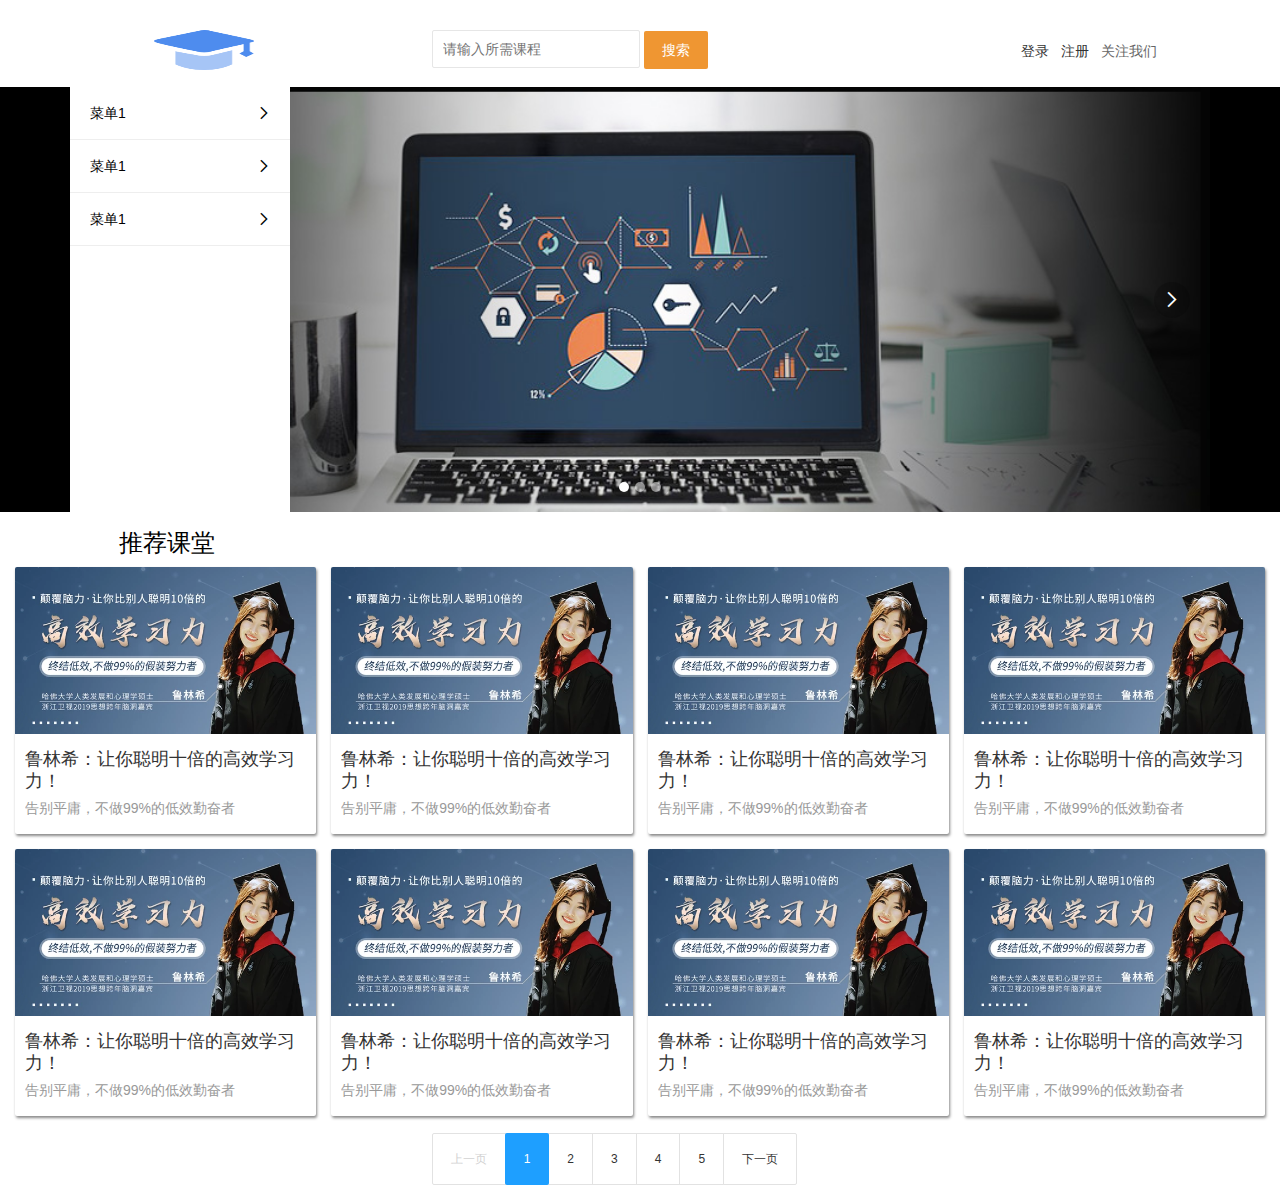
==== LayUI/index.html @ 36967fb5 "这是我第一次提交" ====
<!DOCTYPE html>
<html>

	<head>
		<meta charset="UTF-8">
		<title>面试与辅导系统</title>
		<meta name="renderer" content="webkit">
		<meta http-equiv="X-UA-Compatible" content="IE=edge,chrome=1">
		<meta name="viewport" content="width=device-width, initial-scale=1, maximum-scale=1">
		<link rel="stylesheet" href="layui/css/layui.css" media="all">
		<link rel="stylesheet" type="text/css" href="css/header.css" />
		<link rel="stylesheet" type="text/css" href="css/index.css" />
		
	
	</head>

	<body>
		<!--公用头部-->
		<header>
			<div class="layui-fluid luheader">
				<div class="layui-row">
					<div class="layui-col-md4">
						<div class="layui-row">
							
							<div class="layui-col-md4 layui-col-md-offset4"><img width="100px" height="40px" src="img/学习经历.png"/></div>
							<!--<div class="layui-col-md4"><span></span></div>-->
						</div>

					</div>
					<div class="layui-col-md4">
						<form class="layui-form" action="">
	
								<input type="text" name="title" required lay-verify="required" placeholder="请输入所需课程" autocomplete="off" class="layui-input">
								
								<a  href="http://www.layui.com" class="layui-btn search-courese">搜索</a>
							
						</form>
					</div>
					<div class="layui-col-md4">
						<div class="header-right-div">
							<ul class="layui-nav header-ul"  >
							  <li class=""  ><a href="">登录</a></li>
						
							  <li class=""><a href="">注册</a></li>
						
							  <li class="">
							  	<span class="hide">关注我们</span>
							  
							  </li>
						

							</ul>
						</div>
					</div>
					
					</div>
					
				</div>

			</div>

		</header>
		<!--轮播-->
		<div class="top-warp">
			<div class="layui-container">
				 <div class="layui-row ">
	                <div class="layui-col-xs12 index-navigation layui-col-sm12 layui-col-md12">
	    				<div class="layui-carousel" id="test1" lay-filter="test1">
						    <div carousel-item="">
							    <div><img src="img/Carousel1.jpeg" width="100%"></div>
							    <div><img src="img/Carousel2.jpeg" width="100%"></div>
							    <div><img src="img/Carousel3.jpeg" width="100%"></div>						    
							  </div>
						</div>
						<div class="index-navigation-ul-container">
							<ul class="index-navigation-ul">
								<li><span>菜单1</span><span style="padding-left: 130px;" class="layui-icon layui-icon-right"></span></li>
								<li><span>菜单1</span><span style="padding-left: 130px;" class="layui-icon layui-icon-right"></span></li>

								<li><span>菜单1</span><span style="padding-left: 130px;" class="layui-icon layui-icon-right"></span></li>
								<div class="menu-detail" style="display: none;">
									<div class="menu-detail-box" data-v-bc895e86="">
									
									 右边详细信息
					
									</div>
								</div>
							</ul>
						</div>
							
	    		  	 </div> 
	  			</div>
				
			</div> 
		</div>
		<!--标题-->
		<div class="layui-fluid">
			<div class="layui-row index-title">
			  <div class="layui-col-md12 layui-col-md-offset1">
			    <h2 style="font-size: 24px;">推荐课堂</h2>
			  </div>
		
			</div>
		</div>
		<!--视频-->
		<div class="layui-fluid">
			<div class="layui-row layui-col-space15 video-list">
				<div class="layui-col-sm4 layui-col-md4 layui-col-lg3">
					<div class="layui-card CourseListItem_ListItem">
						<a href="/courses/206/" target="_blank" index="">
							<div class="layui-row">
							<div class="layui-col-md12">
								<div class="CourseListItem_cover">
									<div class="CourseListItem_img">
										<img width="100%" height="100%" src="img/description1.jpg" />
									</div>
								</div>
							</div>
						</div>
						<div class="layui-row">
							<div class="layui-col-md12">
								<div class="CourseListItem_body">
									<div class="CourseListItem_info"><div class="text-ellipsis-line-2 CourseListItem_title">鲁林希：让你聪明十倍的高效学习力！</div> <div class="CourseListItem_subtitle">告别平庸，不做99%的低效勤奋者</div></div>
									<div class="CourseListItem_price"> ￥69.00<del class="CourseListItem_oriPrice">￥99.00</del></div>
								</div>
							</div>
						</div>

         				
						</a>
						
					</div>
				</div>
				<div class="layui-col-sm4 layui-col-md4 layui-col-lg3">
					<div class="layui-card CourseListItem_ListItem">
						<a href="/courses/206/" target="_blank" index="">
							<div class="layui-row">
							<div class="layui-col-md12">
								<div class="CourseListItem_cover">
									<div class="CourseListItem_img">
										<img width="100%" height="100%" src="img/description1.jpg" />
									</div>
								</div>
							</div>
						</div>
						<div class="layui-row">
							<div class="layui-col-md12">
								<div class="CourseListItem_body">
									<div class="CourseListItem_info"><div class="text-ellipsis-line-2 CourseListItem_title">鲁林希：让你聪明十倍的高效学习力！</div> <div class="CourseListItem_subtitle">告别平庸，不做99%的低效勤奋者</div></div>
									<div class="CourseListItem_price"> ￥69.00<del class="CourseListItem_oriPrice">￥99.00</del></div>
								</div>
							</div>
						</div>

         				
						</a>
						
					</div>
				</div>
				<div class="layui-col-sm4 layui-col-md4 layui-col-lg3">
					<div class="layui-card CourseListItem_ListItem">
						<a href="/courses/206/" target="_blank" index="">
							<div class="layui-row">
							<div class="layui-col-md12">
								<div class="CourseListItem_cover">
									<div class="CourseListItem_img">
										<img width="100%" height="100%" src="img/description1.jpg" />
									</div>
								</div>
							</div>
						</div>
						<div class="layui-row">
							<div class="layui-col-md12">
								<div class="CourseListItem_body">
									<div class="CourseListItem_info"><div class="text-ellipsis-line-2 CourseListItem_title">鲁林希：让你聪明十倍的高效学习力！</div> <div class="CourseListItem_subtitle">告别平庸，不做99%的低效勤奋者</div></div>
									<div class="CourseListItem_price"> ￥69.00<del class="CourseListItem_oriPrice">￥99.00</del></div>
								</div>
							</div>
						</div>

         				
						</a>
						
					</div>
				</div>
				<div class="layui-col-sm4 layui-col-md4 layui-col-lg3">
					<div class="layui-card CourseListItem_ListItem">
						<a href="/courses/206/" target="_blank" index="">
							<div class="layui-row">
							<div class="layui-col-md12">
								<div class="CourseListItem_cover">
									<div class="CourseListItem_img">
										<img width="100%" height="100%" src="img/description1.jpg" />
									</div>
								</div>
							</div>
						</div>
						<div class="layui-row">
							<div class="layui-col-md12">
								<div class="CourseListItem_body">
									<div class="CourseListItem_info"><div class="text-ellipsis-line-2 CourseListItem_title">鲁林希：让你聪明十倍的高效学习力！</div> <div class="CourseListItem_subtitle">告别平庸，不做99%的低效勤奋者</div></div>
									<div class="CourseListItem_price"> ￥69.00<del class="CourseListItem_oriPrice">￥99.00</del></div>
								</div>
							</div>
						</div>

         				
						</a>
						
					</div>
				</div>
				<div class="layui-col-sm4 layui-col-md4 layui-col-lg3">
					<div class="layui-card CourseListItem_ListItem">
						<a href="/courses/206/" target="_blank" index="">
							<div class="layui-row">
							<div class="layui-col-md12">
								<div class="CourseListItem_cover">
									<div class="CourseListItem_img">
										<img width="100%" height="100%" src="img/description1.jpg" />
									</div>
								</div>
							</div>
						</div>
						<div class="layui-row">
							<div class="layui-col-md12">
								<div class="CourseListItem_body">
									<div class="CourseListItem_info"><div class="text-ellipsis-line-2 CourseListItem_title">鲁林希：让你聪明十倍的高效学习力！</div> <div class="CourseListItem_subtitle">告别平庸，不做99%的低效勤奋者</div></div>
									<div class="CourseListItem_price"> ￥69.00<del class="CourseListItem_oriPrice">￥99.00</del></div>
								</div>
							</div>
						</div>

         				
						</a>
						
					</div>
				</div>
				<div class="layui-col-sm4 layui-col-md4 layui-col-lg3">
					<div class="layui-card CourseListItem_ListItem">
						<a href="/courses/206/" target="_blank" index="">
							<div class="layui-row">
							<div class="layui-col-md12">
								<div class="CourseListItem_cover">
									<div class="CourseListItem_img">
										<img width="100%" height="100%" src="img/description1.jpg" />
									</div>
								</div>
							</div>
						</div>
						<div class="layui-row">
							<div class="layui-col-md12">
								<div class="CourseListItem_body">
									<div class="CourseListItem_info"><div class="text-ellipsis-line-2 CourseListItem_title">鲁林希：让你聪明十倍的高效学习力！</div> <div class="CourseListItem_subtitle">告别平庸，不做99%的低效勤奋者</div></div>
									<div class="CourseListItem_price"> ￥69.00<del class="CourseListItem_oriPrice">￥99.00</del></div>
								</div>
							</div>
						</div>

         				
						</a>
						
					</div>
				</div>
				<div class="layui-col-sm4 layui-col-md4 layui-col-lg3">
					<div class="layui-card CourseListItem_ListItem">
						<a href="/courses/206/" target="_blank" index="">
							<div class="layui-row">
							<div class="layui-col-md12">
								<div class="CourseListItem_cover">
									<div class="CourseListItem_img">
										<img width="100%" height="100%" src="img/description1.jpg" />
									</div>
								</div>
							</div>
						</div>
						<div class="layui-row">
							<div class="layui-col-md12">
								<div class="CourseListItem_body">
									<div class="CourseListItem_info"><div class="text-ellipsis-line-2 CourseListItem_title">鲁林希：让你聪明十倍的高效学习力！</div> <div class="CourseListItem_subtitle">告别平庸，不做99%的低效勤奋者</div></div>
									<div class="CourseListItem_price"> ￥69.00<del class="CourseListItem_oriPrice">￥99.00</del></div>
								</div>
							</div>
						</div>

         				
						</a>
						
					</div>
				</div>
				<div class="layui-col-sm4 layui-col-md4 layui-col-lg3">
					<div class="layui-card CourseListItem_ListItem">
						<a href="/courses/206/" target="_blank" index="">
							<div class="layui-row">
							<div class="layui-col-md12">
								<div class="CourseListItem_cover">
									<div class="CourseListItem_img">
										<img width="100%" height="100%" src="img/description1.jpg" />
									</div>
								</div>
							</div>
						</div>
						<div class="layui-row">
							<div class="layui-col-md12">
								<div class="CourseListItem_body">
									<div class="CourseListItem_info"><div class="text-ellipsis-line-2 CourseListItem_title">鲁林希：让你聪明十倍的高效学习力！</div> <div class="CourseListItem_subtitle">告别平庸，不做99%的低效勤奋者</div></div>
									<div class="CourseListItem_price"> ￥69.00<del class="CourseListItem_oriPrice">￥99.00</del></div>
								</div>
							</div>
						</div>

         				
						</a>
						
					</div>
				</div>
			</div>
			<!--分页开始-->
			<div class="layui-row">
  		 		<div class="layui-col-xs6 layui-col-sm6 layui-col-md4 layui-col-md-offset4"> 
  		 		
  		 			<div id="paging"></div>
  		 		
  		 		</div>
			</div>
		
		<script type="text/javascript" src="js/jquery.js" ></script>
		<script type="text/javascript" src="layui/layui.js"></script>
			<script type="text/javascript">
				$(function(){	 
					 layui.use('carousel', function(){
						  var carousel = layui.carousel;
						  //建造实例
						  carousel.render({
						    elem: '#test1'
						    ,width: '100%' //设置容器宽度
						    ,arrow: 'always' //始终显示箭头
						    ,interval:1000
						    ,height:425
						    //,anim: 'updown' //切换动画方式
						  });
						});
						
						//分页
						layui.use('laypage', function(){
						  var laypage = layui.laypage;				  
						  //执行一个laypage实例
						  laypage.render({
						    elem: 'paging' //注意，这里的 test1 是 ID，不用加 # 号
						    ,count: 50 //数据总数，从服务端得到
						    ,theme: '#1E9FFF'//分页的颜色
						  });
						});
					  $(".index-navigation-ul li").each(function(i,dom){
						   $(dom).mouseover(function(){
							
							$(".menu-detail").css("display","block");
						  
						   });
					 
					   $(dom).mouseout(function(){
							
							$(".menu-detail").css("display","none");
							   
					 		});
					  });
				});	  
			</script>
	</body>

</html>
---- LayUI/layui/css/layui.css ----
/** layui-v2.4.5 MIT License By https://www.layui.com */
 .layui-inline,img{display:inline-block;vertical-align:middle}h1,h2,h3,h4,h5,h6{font-weight:400}.layui-edge,.layui-header,.layui-inline,.layui-main{position:relative}.layui-elip,.layui-form-checkbox span,.layui-form-pane .layui-form-label{text-overflow:ellipsis;white-space:nowrap}.layui-btn,.layui-edge,.layui-inline,img{vertical-align:middle}.layui-btn,.layui-disabled,.layui-icon,.layui-unselect{-webkit-user-select:none;-ms-user-select:none;-moz-user-select:none}blockquote,body,button,dd,div,dl,dt,form,h1,h2,h3,h4,h5,h6,input,li,ol,p,pre,td,textarea,th,ul{margin:0;padding:0;-webkit-tap-highlight-color:rgba(0,0,0,0)}a:active,a:hover{outline:0}img{border:none}li{list-style:none}table{border-collapse:collapse;border-spacing:0}h4,h5,h6{font-size:100%}button,input,optgroup,option,select,textarea{font-family:inherit;font-size:inherit;font-style:inherit;font-weight:inherit;outline:0}pre{white-space:pre-wrap;white-space:-moz-pre-wrap;white-space:-pre-wrap;white-space:-o-pre-wrap;word-wrap:break-word}body{line-height:24px;font:14px Helvetica Neue,Helvetica,PingFang SC,Tahoma,Arial,sans-serif}hr{height:1px;margin:10px 0;border:0;clear:both}a{color:#333;text-decoration:none}a:hover{color:#777}a cite{font-style:normal;*cursor:pointer}.layui-border-box,.layui-border-box *{box-sizing:border-box}.layui-box,.layui-box *{box-sizing:content-box}.layui-clear{clear:both;*zoom:1}.layui-clear:after{content:'\20';clear:both;*zoom:1;display:block;height:0}.layui-inline{*display:inline;*zoom:1}.layui-edge{display:inline-block;width:0;height:0;border-width:6px;border-style:dashed;border-color:transparent;overflow:hidden}.layui-edge-top{top:-4px;border-bottom-color:#999;border-bottom-style:solid}.layui-edge-right{border-left-color:#999;border-left-style:solid}.layui-edge-bottom{top:2px;border-top-color:#999;border-top-style:solid}.layui-edge-left{border-right-color:#999;border-right-style:solid}.layui-elip{overflow:hidden}.layui-disabled,.layui-disabled:hover{color:#d2d2d2!important;cursor:not-allowed!important}.layui-circle{border-radius:100%}.layui-show{display:block!important}.layui-hide{display:none!important}@font-face{font-family:layui-icon;src:url(../font/iconfont.eot?v=240);src:url(../font/iconfont.eot?v=240#iefix) format('embedded-opentype'),url(../font/iconfont.svg?v=240#iconfont) format('svg'),url(../font/iconfont.woff?v=240) format('woff'),url(../font/iconfont.ttf?v=240) format('truetype')}.layui-icon{font-family:layui-icon!important;font-size:16px;font-style:normal;-webkit-font-smoothing:antialiased;-moz-osx-font-smoothing:grayscale}.layui-icon-reply-fill:before{content:"\e611"}.layui-icon-set-fill:before{content:"\e614"}.layui-icon-menu-fill:before{content:"\e60f"}.layui-icon-search:before{content:"\e615"}.layui-icon-share:before{content:"\e641"}.layui-icon-set-sm:before{content:"\e620"}.layui-icon-engine:before{content:"\e628"}.layui-icon-close:before{content:"\1006"}.layui-icon-close-fill:before{content:"\1007"}.layui-icon-chart-screen:before{content:"\e629"}.layui-icon-star:before{content:"\e600"}.layui-icon-circle-dot:before{content:"\e617"}.layui-icon-chat:before{content:"\e606"}.layui-icon-release:before{content:"\e609"}.layui-icon-list:before{content:"\e60a"}.layui-icon-chart:before{content:"\e62c"}.layui-icon-ok-circle:before{content:"\1005"}.layui-icon-layim-theme:before{content:"\e61b"}.layui-icon-table:before{content:"\e62d"}.layui-icon-right:before{content:"\e602"}.layui-icon-left:before{content:"\e603"}.layui-icon-cart-simple:before{content:"\e698"}.layui-icon-face-cry:before{content:"\e69c"}.layui-icon-face-smile:before{content:"\e6af"}.layui-icon-survey:before{content:"\e6b2"}.layui-icon-tree:before{content:"\e62e"}.layui-icon-upload-circle:before{content:"\e62f"}.layui-icon-add-circle:before{content:"\e61f"}.layui-icon-download-circle:before{content:"\e601"}.layui-icon-templeate-1:before{content:"\e630"}.layui-icon-util:before{content:"\e631"}.layui-icon-face-surprised:before{content:"\e664"}.layui-icon-edit:before{content:"\e642"}.layui-icon-speaker:before{content:"\e645"}.layui-icon-down:before{content:"\e61a"}.layui-icon-file:before{content:"\e621"}.layui-icon-layouts:before{content:"\e632"}.layui-icon-rate-half:before{content:"\e6c9"}.layui-icon-add-circle-fine:before{content:"\e608"}.layui-icon-prev-circle:before{content:"\e633"}.layui-icon-read:before{content:"\e705"}.layui-icon-404:before{content:"\e61c"}.layui-icon-carousel:before{content:"\e634"}.layui-icon-help:before{content:"\e607"}.layui-icon-code-circle:before{content:"\e635"}.layui-icon-water:before{content:"\e636"}.layui-icon-username:before{content:"\e66f"}.layui-icon-find-fill:before{content:"\e670"}.layui-icon-about:before{content:"\e60b"}.layui-icon-location:before{content:"\e715"}.layui-icon-up:before{content:"\e619"}.layui-icon-pause:before{content:"\e651"}.layui-icon-date:before{content:"\e637"}.layui-icon-layim-uploadfile:before{content:"\e61d"}.layui-icon-delete:before{content:"\e640"}.layui-icon-play:before{content:"\e652"}.layui-icon-top:before{content:"\e604"}.layui-icon-friends:before{content:"\e612"}.layui-icon-refresh-3:before{content:"\e9aa"}.layui-icon-ok:before{content:"\e605"}.layui-icon-layer:before{content:"\e638"}.layui-icon-face-smile-fine:before{content:"\e60c"}.layui-icon-dollar:before{content:"\e659"}.layui-icon-group:before{content:"\e613"}.layui-icon-layim-download:before{content:"\e61e"}.layui-icon-picture-fine:before{content:"\e60d"}.layui-icon-link:before{content:"\e64c"}.layui-icon-diamond:before{content:"\e735"}.layui-icon-log:before{content:"\e60e"}.layui-icon-rate-solid:before{content:"\e67a"}.layui-icon-fonts-del:before{content:"\e64f"}.layui-icon-unlink:before{content:"\e64d"}.layui-icon-fonts-clear:before{content:"\e639"}.layui-icon-triangle-r:before{content:"\e623"}.layui-icon-circle:before{content:"\e63f"}.layui-icon-radio:before{content:"\e643"}.layui-icon-align-center:before{content:"\e647"}.layui-icon-align-right:before{content:"\e648"}.layui-icon-align-left:before{content:"\e649"}.layui-icon-loading-1:before{content:"\e63e"}.layui-icon-return:before{content:"\e65c"}.layui-icon-fonts-strong:before{content:"\e62b"}.layui-icon-upload:before{content:"\e67c"}.layui-icon-dialogue:before{content:"\e63a"}.layui-icon-video:before{content:"\e6ed"}.layui-icon-headset:before{content:"\e6fc"}.layui-icon-cellphone-fine:before{content:"\e63b"}.layui-icon-add-1:before{content:"\e654"}.layui-icon-face-smile-b:before{content:"\e650"}.layui-icon-fonts-html:before{content:"\e64b"}.layui-icon-form:before{content:"\e63c"}.layui-icon-cart:before{content:"\e657"}.layui-icon-camera-fill:before{content:"\e65d"}.layui-icon-tabs:before{content:"\e62a"}.layui-icon-fonts-code:before{content:"\e64e"}.layui-icon-fire:before{content:"\e756"}.layui-icon-set:before{content:"\e716"}.layui-icon-fonts-u:before{content:"\e646"}.layui-icon-triangle-d:before{content:"\e625"}.layui-icon-tips:before{content:"\e702"}.layui-icon-picture:before{content:"\e64a"}.layui-icon-more-vertical:before{content:"\e671"}.layui-icon-flag:before{content:"\e66c"}.layui-icon-loading:before{content:"\e63d"}.layui-icon-fonts-i:before{content:"\e644"}.layui-icon-refresh-1:before{content:"\e666"}.layui-icon-rmb:before{content:"\e65e"}.layui-icon-home:before{content:"\e68e"}.layui-icon-user:before{content:"\e770"}.layui-icon-notice:before{content:"\e667"}.layui-icon-login-weibo:before{content:"\e675"}.layui-icon-voice:before{content:"\e688"}.layui-icon-upload-drag:before{content:"\e681"}.layui-icon-login-qq:before{content:"\e676"}.layui-icon-snowflake:before{content:"\e6b1"}.layui-icon-file-b:before{content:"\e655"}.layui-icon-template:before{content:"\e663"}.layui-icon-auz:before{content:"\e672"}.layui-icon-console:before{content:"\e665"}.layui-icon-app:before{content:"\e653"}.layui-icon-prev:before{content:"\e65a"}.layui-icon-website:before{content:"\e7ae"}.layui-icon-next:before{content:"\e65b"}.layui-icon-component:before{content:"\e857"}.layui-icon-more:before{content:"\e65f"}.layui-icon-login-wechat:before{content:"\e677"}.layui-icon-shrink-right:before{content:"\e668"}.layui-icon-spread-left:before{content:"\e66b"}.layui-icon-camera:before{content:"\e660"}.layui-icon-note:before{content:"\e66e"}.layui-icon-refresh:before{content:"\e669"}.layui-icon-female:before{content:"\e661"}.layui-icon-male:before{content:"\e662"}.layui-icon-password:before{content:"\e673"}.layui-icon-senior:before{content:"\e674"}.layui-icon-theme:before{content:"\e66a"}.layui-icon-tread:before{content:"\e6c5"}.layui-icon-praise:before{content:"\e6c6"}.layui-icon-star-fill:before{content:"\e658"}.layui-icon-rate:before{content:"\e67b"}.layui-icon-template-1:before{content:"\e656"}.layui-icon-vercode:before{content:"\e679"}.layui-icon-cellphone:before{content:"\e678"}.layui-icon-screen-full:before{content:"\e622"}.layui-icon-screen-restore:before{content:"\e758"}.layui-icon-cols:before{content:"\e610"}.layui-icon-export:before{content:"\e67d"}.layui-icon-print:before{content:"\e66d"}.layui-icon-slider:before{content:"\e714"}.layui-main{width:1140px;margin:0 auto}.layui-header{z-index:1000;height:60px}.layui-header a:hover{transition:all .5s;-webkit-transition:all .5s}.layui-side{position:fixed;left:0;top:0;bottom:0;z-index:999;width:200px;overflow-x:hidden}.layui-side-scroll{position:relative;width:220px;height:100%;overflow-x:hidden}.layui-body{position:absolute;left:200px;right:0;top:0;bottom:0;z-index:998;width:auto;overflow:hidden;overflow-y:auto;box-sizing:border-box}.layui-layout-body{overflow:hidden}.layui-layout-admin .layui-header{background-color:#23262E}.layui-layout-admin .layui-side{top:60px;width:200px;overflow-x:hidden}.layui-layout-admin .layui-body{top:60px;bottom:44px}.layui-layout-admin .layui-main{width:auto;margin:0 15px}.layui-layout-admin .layui-footer{position:fixed;left:200px;right:0;bottom:0;height:44px;line-height:44px;padding:0 15px;background-color:#eee}.layui-layout-admin .layui-logo{position:absolute;left:0;top:0;width:200px;height:100%;line-height:60px;text-align:center;color:#009688;font-size:16px}.layui-layout-admin .layui-header .layui-nav{background:0 0}.layui-layout-left{position:absolute!important;left:200px;top:0}.layui-layout-right{position:absolute!important;right:0;top:0}.layui-container{position:relative;margin:0 auto;padding:0 15px;box-sizing:border-box}.layui-fluid{position:relative;margin:0 auto;padding:0 15px}.layui-row:after,.layui-row:before{content:'';display:block;clear:both}.layui-col-lg1,.layui-col-lg10,.layui-col-lg11,.layui-col-lg12,.layui-col-lg2,.layui-col-lg3,.layui-col-lg4,.layui-col-lg5,.layui-col-lg6,.layui-col-lg7,.layui-col-lg8,.layui-col-lg9,.layui-col-md1,.layui-col-md10,.layui-col-md11,.layui-col-md12,.layui-col-md2,.layui-col-md3,.layui-col-md4,.layui-col-md5,.layui-col-md6,.layui-col-md7,.layui-col-md8,.layui-col-md9,.layui-col-sm1,.layui-col-sm10,.layui-col-sm11,.layui-col-sm12,.layui-col-sm2,.layui-col-sm3,.layui-col-sm4,.layui-col-sm5,.layui-col-sm6,.layui-col-sm7,.layui-col-sm8,.layui-col-sm9,.layui-col-xs1,.layui-col-xs10,.layui-col-xs11,.layui-col-xs12,.layui-col-xs2,.layui-col-xs3,.layui-col-xs4,.layui-col-xs5,.layui-col-xs6,.layui-col-xs7,.layui-col-xs8,.layui-col-xs9{position:relative;display:block;box-sizing:border-box}.layui-col-xs1,.layui-col-xs10,.layui-col-xs11,.layui-col-xs12,.layui-col-xs2,.layui-col-xs3,.layui-col-xs4,.layui-col-xs5,.layui-col-xs6,.layui-col-xs7,.layui-col-xs8,.layui-col-xs9{float:left}.layui-col-xs1{width:8.33333333%}.layui-col-xs2{width:16.66666667%}.layui-col-xs3{width:25%}.layui-col-xs4{width:33.33333333%}.layui-col-xs5{width:41.66666667%}.layui-col-xs6{width:50%}.layui-col-xs7{width:58.33333333%}.layui-col-xs8{width:66.66666667%}.layui-col-xs9{width:75%}.layui-col-xs10{width:83.33333333%}.layui-col-xs11{width:91.66666667%}.layui-col-xs12{width:100%}.layui-col-xs-offset1{margin-left:8.33333333%}.layui-col-xs-offset2{margin-left:16.66666667%}.layui-col-xs-offset3{margin-left:25%}.layui-col-xs-offset4{margin-left:33.33333333%}.layui-col-xs-offset5{margin-left:41.66666667%}.layui-col-xs-offset6{margin-left:50%}.layui-col-xs-offset7{margin-left:58.33333333%}.layui-col-xs-offset8{margin-left:66.66666667%}.layui-col-xs-offset9{margin-left:75%}.layui-col-xs-offset10{margin-left:83.33333333%}.layui-col-xs-offset11{margin-left:91.66666667%}.layui-col-xs-offset12{margin-left:100%}@media screen and (max-width:768px){.layui-hide-xs{display:none!important}.layui-show-xs-block{display:block!important}.layui-show-xs-inline{display:inline!important}.layui-show-xs-inline-block{display:inline-block!important}}@media screen and (min-width:768px){.layui-container{width:750px}.layui-hide-sm{display:none!important}.layui-show-sm-block{display:block!important}.layui-show-sm-inline{display:inline!important}.layui-show-sm-inline-block{display:inline-block!important}.layui-col-sm1,.layui-col-sm10,.layui-col-sm11,.layui-col-sm12,.layui-col-sm2,.layui-col-sm3,.layui-col-sm4,.layui-col-sm5,.layui-col-sm6,.layui-col-sm7,.layui-col-sm8,.layui-col-sm9{float:left}.layui-col-sm1{width:8.33333333%}.layui-col-sm2{width:16.66666667%}.layui-col-sm3{width:25%}.layui-col-sm4{width:33.33333333%}.layui-col-sm5{width:41.66666667%}.layui-col-sm6{width:50%}.layui-col-sm7{width:58.33333333%}.layui-col-sm8{width:66.66666667%}.layui-col-sm9{width:75%}.layui-col-sm10{width:83.33333333%}.layui-col-sm11{width:91.66666667%}.layui-col-sm12{width:100%}.layui-col-sm-offset1{margin-left:8.33333333%}.layui-col-sm-offset2{margin-left:16.66666667%}.layui-col-sm-offset3{margin-left:25%}.layui-col-sm-offset4{margin-left:33.33333333%}.layui-col-sm-offset5{margin-left:41.66666667%}.layui-col-sm-offset6{margin-left:50%}.layui-col-sm-offset7{margin-left:58.33333333%}.layui-col-sm-offset8{margin-left:66.66666667%}.layui-col-sm-offset9{margin-left:75%}.layui-col-sm-offset10{margin-left:83.33333333%}.layui-col-sm-offset11{margin-left:91.66666667%}.layui-col-sm-offset12{margin-left:100%}}@media screen and (min-width:992px){.layui-container{width:970px}.layui-hide-md{display:none!important}.layui-show-md-block{display:block!important}.layui-show-md-inline{display:inline!important}.layui-show-md-inline-block{display:inline-block!important}.layui-col-md1,.layui-col-md10,.layui-col-md11,.layui-col-md12,.layui-col-md2,.layui-col-md3,.layui-col-md4,.layui-col-md5,.layui-col-md6,.layui-col-md7,.layui-col-md8,.layui-col-md9{float:left}.layui-col-md1{width:8.33333333%}.layui-col-md2{width:16.66666667%}.layui-col-md3{width:25%}.layui-col-md4{width:33.33333333%}.layui-col-md5{width:41.66666667%}.layui-col-md6{width:50%}.layui-col-md7{width:58.33333333%}.layui-col-md8{width:66.66666667%}.layui-col-md9{width:75%}.layui-col-md10{width:83.33333333%}.layui-col-md11{width:91.66666667%}.layui-col-md12{width:100%}.layui-col-md-offset1{margin-left:8.33333333%}.layui-col-md-offset2{margin-left:16.66666667%}.layui-col-md-offset3{margin-left:25%}.layui-col-md-offset4{margin-left:33.33333333%}.layui-col-md-offset5{margin-left:41.66666667%}.layui-col-md-offset6{margin-left:50%}.layui-col-md-offset7{margin-left:58.33333333%}.layui-col-md-offset8{margin-left:66.66666667%}.layui-col-md-offset9{margin-left:75%}.layui-col-md-offset10{margin-left:83.33333333%}.layui-col-md-offset11{margin-left:91.66666667%}.layui-col-md-offset12{margin-left:100%}}@media screen and (min-width:1200px){.layui-container{width:1170px}.layui-hide-lg{display:none!important}.layui-show-lg-block{display:block!important}.layui-show-lg-inline{display:inline!important}.layui-show-lg-inline-block{display:inline-block!important}.layui-col-lg1,.layui-col-lg10,.layui-col-lg11,.layui-col-lg12,.layui-col-lg2,.layui-col-lg3,.layui-col-lg4,.layui-col-lg5,.layui-col-lg6,.layui-col-lg7,.layui-col-lg8,.layui-col-lg9{float:left}.layui-col-lg1{width:8.33333333%}.layui-col-lg2{width:16.66666667%}.layui-col-lg3{width:25%}.layui-col-lg4{width:33.33333333%}.layui-col-lg5{width:41.66666667%}.layui-col-lg6{width:50%}.layui-col-lg7{width:58.33333333%}.layui-col-lg8{width:66.66666667%}.layui-col-lg9{width:75%}.layui-col-lg10{width:83.33333333%}.layui-col-lg11{width:91.66666667%}.layui-col-lg12{width:100%}.layui-col-lg-offset1{margin-left:8.33333333%}.layui-col-lg-offset2{margin-left:16.66666667%}.layui-col-lg-offset3{margin-left:25%}.layui-col-lg-offset4{margin-left:33.33333333%}.layui-col-lg-offset5{margin-left:41.66666667%}.layui-col-lg-offset6{margin-left:50%}.layui-col-lg-offset7{margin-left:58.33333333%}.layui-col-lg-offset8{margin-left:66.66666667%}.layui-col-lg-offset9{margin-left:75%}.layui-col-lg-offset10{margin-left:83.33333333%}.layui-col-lg-offset11{margin-left:91.66666667%}.layui-col-lg-offset12{margin-left:100%}}.layui-col-space1{margin:-.5px}.layui-col-space1>*{padding:.5px}.layui-col-space3{margin:-1.5px}.layui-col-space3>*{padding:1.5px}.layui-col-space5{margin:-2.5px}.layui-col-space5>*{padding:2.5px}.layui-col-space8{margin:-3.5px}.layui-col-space8>*{padding:3.5px}.layui-col-space10{margin:-5px}.layui-col-space10>*{padding:5px}.layui-col-space12{margin:-6px}.layui-col-space12>*{padding:6px}.layui-col-space15{margin:-7.5px}.layui-col-space15>*{padding:7.5px}.layui-col-space18{margin:-9px}.layui-col-space18>*{padding:9px}.layui-col-space20{margin:-10px}.layui-col-space20>*{padding:10px}.layui-col-space22{margin:-11px}.layui-col-space22>*{padding:11px}.layui-col-space25{margin:-12.5px}.layui-col-space25>*{padding:12.5px}.layui-col-space30{margin:-15px}.layui-col-space30>*{padding:15px}.layui-btn,.layui-input,.layui-select,.layui-textarea,.layui-upload-button{outline:0;-webkit-appearance:none;transition:all .3s;-webkit-transition:all .3s;box-sizing:border-box}.layui-elem-quote{margin-bottom:10px;padding:15px;line-height:22px;border-left:5px solid #009688;border-radius:0 2px 2px 0;background-color:#f2f2f2}.layui-quote-nm{border-style:solid;border-width:1px 1px 1px 5px;background:0 0}.layui-elem-field{margin-bottom:10px;padding:0;border-width:1px;border-style:solid}.layui-elem-field legend{margin-left:20px;padding:0 10px;font-size:20px;font-weight:300}.layui-field-title{margin:10px 0 20px;border-width:1px 0 0}.layui-field-box{padding:10px 15px}.layui-field-title .layui-field-box{padding:10px 0}.layui-progress{position:relative;height:6px;border-radius:20px;background-color:#e2e2e2}.layui-progress-bar{position:absolute;left:0;top:0;width:0;max-width:100%;height:6px;border-radius:20px;text-align:right;background-color:#5FB878;transition:all .3s;-webkit-transition:all .3s}.layui-progress-big,.layui-progress-big .layui-progress-bar{height:18px;line-height:18px}.layui-progress-text{position:relative;top:-20px;line-height:18px;font-size:12px;color:#666}.layui-progress-big .layui-progress-text{position:static;padding:0 10px;color:#fff}.layui-collapse{border-width:1px;border-style:solid;border-radius:2px}.layui-colla-content,.layui-colla-item{border-top-width:1px;border-top-style:solid}.layui-colla-item:first-child{border-top:none}.layui-colla-title{position:relative;height:42px;line-height:42px;padding:0 15px 0 35px;color:#333;background-color:#f2f2f2;cursor:pointer;font-size:14px;overflow:hidden}.layui-colla-content{display:none;padding:10px 15px;line-height:22px;color:#666}.layui-colla-icon{position:absolute;left:15px;top:0;font-size:14px}.layui-card{margin-bottom:15px;border-radius:2px;background-color:#fff;box-shadow:0 1px 2px 0 rgba(0,0,0,.05)}.layui-card:last-child{margin-bottom:0}.layui-card-header{position:relative;height:42px;line-height:42px;padding:0 15px;border-bottom:1px solid #f6f6f6;color:#333;border-radius:2px 2px 0 0;font-size:14px}.layui-bg-black,.layui-bg-blue,.layui-bg-cyan,.layui-bg-green,.layui-bg-orange,.layui-bg-red{color:#fff!important}.layui-card-body{position:relative;padding:10px 15px;line-height:24px}.layui-card-body[pad15]{padding:15px}.layui-card-body[pad20]{padding:20px}.layui-card-body .layui-table{margin:5px 0}.layui-card .layui-tab{margin:0}.layui-panel-window{position:relative;padding:15px;border-radius:0;border-top:5px solid #E6E6E6;background-color:#fff}.layui-auxiliar-moving{position:fixed;left:0;right:0;top:0;bottom:0;width:100%;height:100%;background:0 0;z-index:9999999999}.layui-form-label,.layui-form-mid,.layui-form-select,.layui-input-block,.layui-input-inline,.layui-textarea{position:relative}.layui-bg-red{background-color:#FF5722!important}.layui-bg-orange{background-color:#FFB800!important}.layui-bg-green{background-color:#009688!important}.layui-bg-cyan{background-color:#2F4056!important}.layui-bg-blue{background-color:#1E9FFF!important}.layui-bg-black{background-color:#393D49!important}.layui-bg-gray{background-color:#eee!important;color:#666!important}.layui-badge-rim,.layui-colla-content,.layui-colla-item,.layui-collapse,.layui-elem-field,.layui-form-pane .layui-form-item[pane],.layui-form-pane .layui-form-label,.layui-input,.layui-layedit,.layui-layedit-tool,.layui-quote-nm,.layui-select,.layui-tab-bar,.layui-tab-card,.layui-tab-title,.layui-tab-title .layui-this:after,.layui-textarea{border-color:#e6e6e6}.layui-timeline-item:before,hr{background-color:#e6e6e6}.layui-text{line-height:22px;font-size:14px;color:#666}.layui-text h1,.layui-text h2,.layui-text h3{font-weight:500;color:#333}.layui-text h1{font-size:30px}.layui-text h2{font-size:24px}.layui-text h3{font-size:18px}.layui-text a:not(.layui-btn){color:#01AAED}.layui-text a:not(.layui-btn):hover{text-decoration:underline}.layui-text ul{padding:5px 0 5px 15px}.layui-text ul li{margin-top:5px;list-style-type:disc}.layui-text em,.layui-word-aux{color:#999!important;padding:0 5px!important}.layui-btn{display:inline-block;height:38px;line-height:38px;padding:0 18px;background-color:#009688;color:#fff;white-space:nowrap;text-align:center;font-size:14px;border:none;border-radius:2px;cursor:pointer}.layui-btn:hover{opacity:.8;filter:alpha(opacity=80);color:#fff}.layui-btn:active{opacity:1;filter:alpha(opacity=100)}.layui-btn+.layui-btn{margin-left:10px}.layui-btn-container{font-size:0}.layui-btn-container .layui-btn{margin-right:10px;margin-bottom:10px}.layui-btn-container .layui-btn+.layui-btn{margin-left:0}.layui-table .layui-btn-container .layui-btn{margin-bottom:9px}.layui-btn-radius{border-radius:100px}.layui-btn .layui-icon{margin-right:3px;font-size:18px;vertical-align:bottom;vertical-align:middle\9}.layui-btn-primary{border:1px solid #C9C9C9;background-color:#fff;color:#555}.layui-btn-primary:hover{border-color:#009688;color:#333}.layui-btn-normal{background-color:#1E9FFF}.layui-btn-warm{background-color:#FFB800}.layui-btn-danger{background-color:#FF5722}.layui-btn-disabled,.layui-btn-disabled:active,.layui-btn-disabled:hover{border:1px solid #e6e6e6;background-color:#FBFBFB;color:#C9C9C9;cursor:not-allowed;opacity:1}.layui-btn-lg{height:44px;line-height:44px;padding:0 25px;font-size:16px}.layui-btn-sm{height:30px;line-height:30px;padding:0 10px;font-size:12px}.layui-btn-sm i{font-size:16px!important}.layui-btn-xs{height:22px;line-height:22px;padding:0 5px;font-size:12px}.layui-btn-xs i{font-size:14px!important}.layui-btn-group{display:inline-block;vertical-align:middle;font-size:0}.layui-btn-group .layui-btn{margin-left:0!important;margin-right:0!important;border-left:1px solid rgba(255,255,255,.5);border-radius:0}.layui-btn-group .layui-btn-primary{border-left:none}.layui-btn-group .layui-btn-primary:hover{border-color:#C9C9C9;color:#009688}.layui-btn-group .layui-btn:first-child{border-left:none;border-radius:2px 0 0 2px}.layui-btn-group .layui-btn-primary:first-child{border-left:1px solid #c9c9c9}.layui-btn-group .layui-btn:last-child{border-radius:0 2px 2px 0}.layui-btn-group .layui-btn+.layui-btn{margin-left:0}.layui-btn-group+.layui-btn-group{margin-left:10px}.layui-btn-fluid{width:100%}.layui-input,.layui-select,.layui-textarea{height:38px;line-height:1.3;line-height:38px\9;border-width:1px;border-style:solid;background-color:#fff;border-radius:2px}.layui-input::-webkit-input-placeholder,.layui-select::-webkit-input-placeholder,.layui-textarea::-webkit-input-placeholder{line-height:1.3}.layui-input,.layui-textarea{display:block;width:100%;padding-left:10px}.layui-input:hover,.layui-textarea:hover{border-color:#D2D2D2!important}.layui-input:focus,.layui-textarea:focus{border-color:#C9C9C9!important}.layui-textarea{min-height:100px;height:auto;line-height:20px;padding:6px 10px;resize:vertical}.layui-select{padding:0 10px}.layui-form input[type=checkbox],.layui-form input[type=radio],.layui-form select{display:none}.layui-form [lay-ignore]{display:initial}.layui-form-item{margin-bottom:15px;clear:both;*zoom:1}.layui-form-item:after{content:'\20';clear:both;*zoom:1;display:block;height:0}.layui-form-label{float:left;display:block;padding:9px 15px;width:80px;font-weight:400;line-height:20px;text-align:right}.layui-form-label-col{display:block;float:none;padding:9px 0;line-height:20px;text-align:left}.layui-form-item .layui-inline{margin-bottom:5px;margin-right:10px}.layui-input-block{margin-left:110px;min-height:36px}.layui-input-inline{display:inline-block;vertical-align:middle}.layui-form-item .layui-input-inline{float:left;width:190px;margin-right:10px}.layui-form-text .layui-input-inline{width:auto}.layui-form-mid{float:left;display:block;padding:9px 0!important;line-height:20px;margin-right:10px}.layui-form-danger+.layui-form-select .layui-input,.layui-form-danger:focus{border-color:#FF5722!important}.layui-form-select .layui-input{padding-right:30px;cursor:pointer}.layui-form-select .layui-edge{position:absolute;right:10px;top:50%;margin-top:-3px;cursor:pointer;border-width:6px;border-top-color:#c2c2c2;border-top-style:solid;transition:all .3s;-webkit-transition:all .3s}.layui-form-select dl{display:none;position:absolute;left:0;top:42px;padding:5px 0;z-index:899;min-width:100%;border:1px solid #d2d2d2;max-height:300px;overflow-y:auto;background-color:#fff;border-radius:2px;box-shadow:0 2px 4px rgba(0,0,0,.12);box-sizing:border-box}.layui-form-select dl dd,.layui-form-select dl dt{padding:0 10px;line-height:36px;white-space:nowrap;overflow:hidden;text-overflow:ellipsis}.layui-form-select dl dt{font-size:12px;color:#999}.layui-form-select dl dd{cursor:pointer}.layui-form-select dl dd:hover{background-color:#f2f2f2;-webkit-transition:.5s all;transition:.5s all}.layui-form-select .layui-select-group dd{padding-left:20px}.layui-form-select dl dd.layui-select-tips{padding-left:10px!important;color:#999}.layui-form-select dl dd.layui-this{background-color:#5FB878;color:#fff}.layui-form-checkbox,.layui-form-select dl dd.layui-disabled{background-color:#fff}.layui-form-selected dl{display:block}.layui-form-checkbox,.layui-form-checkbox *,.layui-form-switch{display:inline-block;vertical-align:middle}.layui-form-selected .layui-edge{margin-top:-9px;-webkit-transform:rotate(180deg);transform:rotate(180deg);margin-top:-3px\9}:root .layui-form-selected .layui-edge{margin-top:-9px\0/IE9}.layui-form-selectup dl{top:auto;bottom:42px}.layui-select-none{margin:5px 0;text-align:center;color:#999}.layui-select-disabled .layui-disabled{border-color:#eee!important}.layui-select-disabled .layui-edge{border-top-color:#d2d2d2}.layui-form-checkbox{position:relative;height:30px;line-height:30px;margin-right:10px;padding-right:30px;cursor:pointer;font-size:0;-webkit-transition:.1s linear;transition:.1s linear;box-sizing:border-box}.layui-form-checkbox span{padding:0 10px;height:100%;font-size:14px;border-radius:2px 0 0 2px;background-color:#d2d2d2;color:#fff;overflow:hidden}.layui-form-checkbox:hover span{background-color:#c2c2c2}.layui-form-checkbox i{position:absolute;right:0;top:0;width:30px;height:28px;border:1px solid #d2d2d2;border-left:none;border-radius:0 2px 2px 0;color:#fff;font-size:20px;text-align:center}.layui-form-checkbox:hover i{border-color:#c2c2c2;color:#c2c2c2}.layui-form-checked,.layui-form-checked:hover{border-color:#5FB878}.layui-form-checked span,.layui-form-checked:hover span{background-color:#5FB878}.layui-form-checked i,.layui-form-checked:hover i{color:#5FB878}.layui-form-item .layui-form-checkbox{margin-top:4px}.layui-form-checkbox[lay-skin=primary]{height:auto!important;line-height:normal!important;min-width:18px;min-height:18px;border:none!important;margin-right:0;padding-left:28px;padding-right:0;background:0 0}.layui-form-checkbox[lay-skin=primary] span{padding-left:0;padding-right:15px;line-height:18px;background:0 0;color:#666}.layui-form-checkbox[lay-skin=primary] i{right:auto;left:0;width:16px;height:16px;line-height:16px;border:1px solid #d2d2d2;font-size:12px;border-radius:2px;background-color:#fff;-webkit-transition:.1s linear;transition:.1s linear}.layui-form-checkbox[lay-skin=primary]:hover i{border-color:#5FB878;color:#fff}.layui-form-checked[lay-skin=primary] i{border-color:#5FB878;background-color:#5FB878;color:#fff}.layui-checkbox-disbaled[lay-skin=primary] span{background:0 0!important;color:#c2c2c2}.layui-checkbox-disbaled[lay-skin=primary]:hover i{border-color:#d2d2d2}.layui-form-item .layui-form-checkbox[lay-skin=primary]{margin-top:10px}.layui-form-switch{position:relative;height:22px;line-height:22px;min-width:35px;padding:0 5px;margin-top:8px;border:1px solid #d2d2d2;border-radius:20px;cursor:pointer;background-color:#fff;-webkit-transition:.1s linear;transition:.1s linear}.layui-form-switch i{position:absolute;left:5px;top:3px;width:16px;height:16px;border-radius:20px;background-color:#d2d2d2;-webkit-transition:.1s linear;transition:.1s linear}.layui-form-switch em{position:relative;top:0;width:25px;margin-left:21px;padding:0!important;text-align:center!important;color:#999!important;font-style:normal!important;font-size:12px}.layui-form-onswitch{border-color:#5FB878;background-color:#5FB878}.layui-checkbox-disbaled,.layui-checkbox-disbaled i{border-color:#e2e2e2!important}.layui-form-onswitch i{left:100%;margin-left:-21px;background-color:#fff}.layui-form-onswitch em{margin-left:5px;margin-right:21px;color:#fff!important}.layui-checkbox-disbaled span{background-color:#e2e2e2!important}.layui-checkbox-disbaled:hover i{color:#fff!important}[lay-radio]{display:none}.layui-form-radio,.layui-form-radio *{display:inline-block;vertical-align:middle}.layui-form-radio{line-height:28px;margin:6px 10px 0 0;padding-right:10px;cursor:pointer;font-size:0}.layui-form-radio *{font-size:14px}.layui-form-radio>i{margin-right:8px;font-size:22px;color:#c2c2c2}.layui-form-radio>i:hover,.layui-form-radioed>i{color:#5FB878}.layui-radio-disbaled>i{color:#e2e2e2!important}.layui-form-pane .layui-form-label{width:110px;padding:8px 15px;height:38px;line-height:20px;border-width:1px;border-style:solid;border-radius:2px 0 0 2px;text-align:center;background-color:#FBFBFB;overflow:hidden;box-sizing:border-box}.layui-form-pane .layui-input-inline{margin-left:-1px}.layui-form-pane .layui-input-block{margin-left:110px;left:-1px}.layui-form-pane .layui-input{border-radius:0 2px 2px 0}.layui-form-pane .layui-form-text .layui-form-label{float:none;width:100%;border-radius:2px;box-sizing:border-box;text-align:left}.layui-form-pane .layui-form-text .layui-input-inline{display:block;margin:0;top:-1px;clear:both}.layui-form-pane .layui-form-text .layui-input-block{margin:0;left:0;top:-1px}.layui-form-pane .layui-form-text .layui-textarea{min-height:100px;border-radius:0 0 2px 2px}.layui-form-pane .layui-form-checkbox{margin:4px 0 4px 10px}.layui-form-pane .layui-form-radio,.layui-form-pane .layui-form-switch{margin-top:6px;margin-left:10px}.layui-form-pane .layui-form-item[pane]{position:relative;border-width:1px;border-style:solid}.layui-form-pane .layui-form-item[pane] .layui-form-label{position:absolute;left:0;top:0;height:100%;border-width:0 1px 0 0}.layui-form-pane .layui-form-item[pane] .layui-input-inline{margin-left:110px}@media screen and (max-width:450px){.layui-form-item .layui-form-label{text-overflow:ellipsis;overflow:hidden;white-space:nowrap}.layui-form-item .layui-inline{display:block;margin-right:0;margin-bottom:20px;clear:both}.layui-form-item .layui-inline:after{content:'\20';clear:both;display:block;height:0}.layui-form-item .layui-input-inline{display:block;float:none;left:-3px;width:auto;margin:0 0 10px 112px}.layui-form-item .layui-input-inline+.layui-form-mid{margin-left:110px;top:-5px;padding:0}.layui-form-item .layui-form-checkbox{margin-right:5px;margin-bottom:5px}}.layui-layedit{border-width:1px;border-style:solid;border-radius:2px}.layui-layedit-tool{padding:3px 5px;border-bottom-width:1px;border-bottom-style:solid;font-size:0}.layedit-tool-fixed{position:fixed;top:0;border-top:1px solid #e2e2e2}.layui-layedit-tool .layedit-tool-mid,.layui-layedit-tool .layui-icon{display:inline-block;vertical-align:middle;text-align:center;font-size:14px}.layui-layedit-tool .layui-icon{position:relative;width:32px;height:30px;line-height:30px;margin:3px 5px;color:#777;cursor:pointer;border-radius:2px}.layui-layedit-tool .layui-icon:hover{color:#393D49}.layui-layedit-tool .layui-icon:active{color:#000}.layui-layedit-tool .layedit-tool-active{background-color:#e2e2e2;color:#000}.layui-layedit-tool .layui-disabled,.layui-layedit-tool .layui-disabled:hover{color:#d2d2d2;cursor:not-allowed}.layui-layedit-tool .layedit-tool-mid{width:1px;height:18px;margin:0 10px;background-color:#d2d2d2}.layedit-tool-html{width:50px!important;font-size:30px!important}.layedit-tool-b,.layedit-tool-code,.layedit-tool-help{font-size:16px!important}.layedit-tool-d,.layedit-tool-face,.layedit-tool-image,.layedit-tool-unlink{font-size:18px!important}.layedit-tool-image input{position:absolute;font-size:0;left:0;top:0;width:100%;height:100%;opacity:.01;filter:Alpha(opacity=1);cursor:pointer}.layui-layedit-iframe iframe{display:block;width:100%}#LAY_layedit_code{overflow:hidden}.layui-laypage{display:inline-block;*display:inline;*zoom:1;vertical-align:middle;margin:10px 0;font-size:0}.layui-laypage>a:first-child,.layui-laypage>a:first-child em{border-radius:2px 0 0 2px}.layui-laypage>a:last-child,.layui-laypage>a:last-child em{border-radius:0 2px 2px 0}.layui-laypage>:first-child{margin-left:0!important}.layui-laypage>:last-child{margin-right:0!important}.layui-laypage a,.layui-laypage button,.layui-laypage input,.layui-laypage select,.layui-laypage span{border:1px solid #e2e2e2}.layui-laypage a,.layui-laypage span{display:inline-block;*display:inline;*zoom:1;vertical-align:middle;padding:0 15px;height:28px;line-height:28px;margin:0 -1px 5px 0;background-color:#fff;color:#333;font-size:12px}.layui-flow-more a *,.layui-laypage input,.layui-table-view select[lay-ignore]{display:inline-block}.layui-laypage a:hover{color:#009688}.layui-laypage em{font-style:normal}.layui-laypage .layui-laypage-spr{color:#999;font-weight:700}.layui-laypage a{text-decoration:none}.layui-laypage .layui-laypage-curr{position:relative}.layui-laypage .layui-laypage-curr em{position:relative;color:#fff}.layui-laypage .layui-laypage-curr .layui-laypage-em{position:absolute;left:-1px;top:-1px;padding:1px;width:100%;height:100%;background-color:#009688}.layui-laypage-em{border-radius:2px}.layui-laypage-next em,.layui-laypage-prev em{font-family:Sim sun;font-size:16px}.layui-laypage .layui-laypage-count,.layui-laypage .layui-laypage-limits,.layui-laypage .layui-laypage-refresh,.layui-laypage .layui-laypage-skip{margin-left:10px;margin-right:10px;padding:0;border:none}.layui-laypage .layui-laypage-limits,.layui-laypage .layui-laypage-refresh{vertical-align:top}.layui-laypage .layui-laypage-refresh i{font-size:18px;cursor:pointer}.layui-laypage select{height:22px;padding:3px;border-radius:2px;cursor:pointer}.layui-laypage .layui-laypage-skip{height:30px;line-height:30px;color:#999}.layui-laypage button,.layui-laypage input{height:30px;line-height:30px;border-radius:2px;vertical-align:top;background-color:#fff;box-sizing:border-box}.layui-laypage input{width:40px;margin:0 10px;padding:0 3px;text-align:center}.layui-laypage input:focus,.layui-laypage select:focus{border-color:#009688!important}.layui-laypage button{margin-left:10px;padding:0 10px;cursor:pointer}.layui-table,.layui-table-view{margin:10px 0}.layui-flow-more{margin:10px 0;text-align:center;color:#999;font-size:14px}.layui-flow-more a{height:32px;line-height:32px}.layui-flow-more a *{vertical-align:top}.layui-flow-more a cite{padding:0 20px;border-radius:3px;background-color:#eee;color:#333;font-style:normal}.layui-flow-more a cite:hover{opacity:.8}.layui-flow-more a i{font-size:30px;color:#737383}.layui-table{width:100%;background-color:#fff;color:#666}.layui-table tr{transition:all .3s;-webkit-transition:all .3s}.layui-table th{text-align:left;font-weight:400}.layui-table tbody tr:hover,.layui-table thead tr,.layui-table-click,.layui-table-header,.layui-table-hover,.layui-table-mend,.layui-table-patch,.layui-table-tool,.layui-table-total,.layui-table-total tr,.layui-table[lay-even] tr:nth-child(even){background-color:#f2f2f2}.layui-table td,.layui-table th,.layui-table-col-set,.layui-table-fixed-r,.layui-table-grid-down,.layui-table-header,.layui-table-page,.layui-table-tips-main,.layui-table-tool,.layui-table-total,.layui-table-view,.layui-table[lay-skin=line],.layui-table[lay-skin=row]{border-width:1px;border-style:solid;border-color:#e6e6e6}.layui-table td,.layui-table th{position:relative;padding:9px 15px;min-height:20px;line-height:20px;font-size:14px}.layui-table[lay-skin=line] td,.layui-table[lay-skin=line] th{border-width:0 0 1px}.layui-table[lay-skin=row] td,.layui-table[lay-skin=row] th{border-width:0 1px 0 0}.layui-table[lay-skin=nob] td,.layui-table[lay-skin=nob] th{border:none}.layui-table img{max-width:100px}.layui-table[lay-size=lg] td,.layui-table[lay-size=lg] th{padding:15px 30px}.layui-table-view .layui-table[lay-size=lg] .layui-table-cell{height:40px;line-height:40px}.layui-table[lay-size=sm] td,.layui-table[lay-size=sm] th{font-size:12px;padding:5px 10px}.layui-table-view .layui-table[lay-size=sm] .layui-table-cell{height:20px;line-height:20px}.layui-table[lay-data]{display:none}.layui-table-box{position:relative;overflow:hidden}.layui-table-view .layui-table{position:relative;width:auto;margin:0}.layui-table-view .layui-table[lay-skin=line]{border-width:0 1px 0 0}.layui-table-view .layui-table[lay-skin=row]{border-width:0 0 1px}.layui-table-view .layui-table td,.layui-table-view .layui-table th{padding:5px 0;border-top:none;border-left:none}.layui-table-view .layui-table th.layui-unselect .layui-table-cell span{cursor:pointer}.layui-table-view .layui-table td{cursor:default}.layui-table-view .layui-form-checkbox[lay-skin=primary] i{width:18px;height:18px}.layui-table-view .layui-form-radio{line-height:0;padding:0}.layui-table-view .layui-form-radio>i{margin:0;font-size:20px}.layui-table-init{position:absolute;left:0;top:0;width:100%;height:100%;text-align:center;z-index:110}.layui-table-init .layui-icon{position:absolute;left:50%;top:50%;margin:-15px 0 0 -15px;font-size:30px;color:#c2c2c2}.layui-table-header{border-width:0 0 1px;overflow:hidden}.layui-table-header .layui-table{margin-bottom:-1px}.layui-table-tool .layui-inline[lay-event]{position:relative;width:26px;height:26px;padding:5px;line-height:16px;margin-right:10px;text-align:center;color:#333;border:1px solid #ccc;cursor:pointer;-webkit-transition:.5s all;transition:.5s all}.layui-table-tool .layui-inline[lay-event]:hover{border:1px solid #999}.layui-table-tool-temp{padding-right:120px}.layui-table-tool-self{position:absolute;right:17px;top:10px}.layui-table-tool .layui-table-tool-self .layui-inline[lay-event]{margin:0 0 0 10px}.layui-table-tool-panel{position:absolute;top:29px;left:-1px;padding:5px 0;min-width:150px;min-height:40px;border:1px solid #d2d2d2;text-align:left;overflow-y:auto;background-color:#fff;box-shadow:0 2px 4px rgba(0,0,0,.12)}.layui-table-cell,.layui-table-tool-panel li{overflow:hidden;text-overflow:ellipsis;white-space:nowrap}.layui-table-tool-panel li{padding:0 10px;line-height:30px;-webkit-transition:.5s all;transition:.5s all}.layui-table-tool-panel li .layui-form-checkbox[lay-skin=primary]{width:100%;padding-left:28px}.layui-table-tool-panel li:hover{background-color:#f2f2f2}.layui-table-tool-panel li .layui-form-checkbox[lay-skin=primary] i{position:absolute;left:0;top:0}.layui-table-tool-panel li .layui-form-checkbox[lay-skin=primary] span{padding:0}.layui-table-tool .layui-table-tool-self .layui-table-tool-panel{left:auto;right:-1px}.layui-table-col-set{position:absolute;right:0;top:0;width:20px;height:100%;border-width:0 0 0 1px;background-color:#fff}.layui-table-sort{width:10px;height:20px;margin-left:5px;cursor:pointer!important}.layui-table-sort .layui-edge{position:absolute;left:5px;border-width:5px}.layui-table-sort .layui-table-sort-asc{top:3px;border-top:none;border-bottom-style:solid;border-bottom-color:#b2b2b2}.layui-table-sort .layui-table-sort-asc:hover{border-bottom-color:#666}.layui-table-sort .layui-table-sort-desc{bottom:5px;border-bottom:none;border-top-style:solid;border-top-color:#b2b2b2}.layui-table-sort .layui-table-sort-desc:hover{border-top-color:#666}.layui-table-sort[lay-sort=asc] .layui-table-sort-asc{border-bottom-color:#000}.layui-table-sort[lay-sort=desc] .layui-table-sort-desc{border-top-color:#000}.layui-table-cell{height:28px;line-height:28px;padding:0 15px;position:relative;box-sizing:border-box}.layui-table-cell .layui-form-checkbox[lay-skin=primary]{top:-1px;padding:0}.layui-table-cell .layui-table-link{color:#01AAED}.laytable-cell-checkbox,.laytable-cell-numbers,.laytable-cell-radio,.laytable-cell-space{padding:0;text-align:center}.layui-table-body{position:relative;overflow:auto;margin-right:-1px;margin-bottom:-1px}.layui-table-body .layui-none{line-height:26px;padding:15px;text-align:center;color:#999}.layui-table-fixed{position:absolute;left:0;top:0;z-index:101}.layui-table-fixed .layui-table-body{overflow:hidden}.layui-table-fixed-l{box-shadow:0 -1px 8px rgba(0,0,0,.08)}.layui-table-fixed-r{left:auto;right:-1px;border-width:0 0 0 1px;box-shadow:-1px 0 8px rgba(0,0,0,.08)}.layui-table-fixed-r .layui-table-header{position:relative;overflow:visible}.layui-table-mend{position:absolute;right:-49px;top:0;height:100%;width:50px}.layui-table-tool{position:relative;z-index:890;width:100%;min-height:50px;line-height:30px;padding:10px 15px;border-width:0 0 1px}.layui-table-tool .layui-btn-container{margin-bottom:-10px}.layui-table-page,.layui-table-total{border-width:1px 0 0;margin-bottom:-1px;overflow:hidden}.layui-table-page{position:relative;width:100%;padding:7px 7px 0;height:41px;font-size:12px;white-space:nowrap}.layui-table-page>div{height:26px}.layui-table-page .layui-laypage{margin:0}.layui-table-page .layui-laypage a,.layui-table-page .layui-laypage span{height:26px;line-height:26px;margin-bottom:10px;border:none;background:0 0}.layui-table-page .layui-laypage a,.layui-table-page .layui-laypage span.layui-laypage-curr{padding:0 12px}.layui-table-page .layui-laypage span{margin-left:0;padding:0}.layui-table-page .layui-laypage .layui-laypage-prev{margin-left:-7px!important}.layui-table-page .layui-laypage .layui-laypage-curr .layui-laypage-em{left:0;top:0;padding:0}.layui-table-page .layui-laypage button,.layui-table-page .layui-laypage input{height:26px;line-height:26px}.layui-table-page .layui-laypage input{width:40px}.layui-table-page .layui-laypage button{padding:0 10px}.layui-table-page select{height:18px}.layui-table-patch .layui-table-cell{padding:0;width:30px}.layui-table-edit{position:absolute;left:0;top:0;width:100%;height:100%;padding:0 14px 1px;border-radius:0;box-shadow:1px 1px 20px rgba(0,0,0,.15)}.layui-table-edit:focus{border-color:#5FB878!important}select.layui-table-edit{padding:0 0 0 10px;border-color:#C9C9C9}.layui-table-view .layui-form-checkbox,.layui-table-view .layui-form-radio,.layui-table-view .layui-form-switch{top:0;margin:0;box-sizing:content-box}.layui-table-view .layui-form-checkbox{top:-1px;height:26px;line-height:26px}.layui-table-view .layui-form-checkbox i{height:26px}.layui-table-grid .layui-table-cell{overflow:visible}.layui-table-grid-down{position:absolute;top:0;right:0;width:26px;height:100%;padding:5px 0;border-width:0 0 0 1px;text-align:center;background-color:#fff;color:#999;cursor:pointer}.layui-table-grid-down .layui-icon{position:absolute;top:50%;left:50%;margin:-8px 0 0 -8px}.layui-table-grid-down:hover{background-color:#fbfbfb}body .layui-table-tips .layui-layer-content{background:0 0;padding:0;box-shadow:0 1px 6px rgba(0,0,0,.12)}.layui-table-tips-main{margin:-44px 0 0 -1px;max-height:150px;padding:8px 15px;font-size:14px;overflow-y:scroll;background-color:#fff;color:#666}.layui-table-tips-c{position:absolute;right:-3px;top:-13px;width:20px;height:20px;padding:3px;cursor:pointer;background-color:#666;border-radius:50%;color:#fff}.layui-table-tips-c:hover{background-color:#777}.layui-table-tips-c:before{position:relative;right:-2px}.layui-upload-file{display:none!important;opacity:.01;filter:Alpha(opacity=1)}.layui-upload-drag,.layui-upload-form,.layui-upload-wrap{display:inline-block}.layui-upload-list{margin:10px 0}.layui-upload-choose{padding:0 10px;color:#999}.layui-upload-drag{position:relative;padding:30px;border:1px dashed #e2e2e2;background-color:#fff;text-align:center;cursor:pointer;color:#999}.layui-upload-drag .layui-icon{font-size:50px;color:#009688}.layui-upload-drag[lay-over]{border-color:#009688}.layui-upload-iframe{position:absolute;width:0;height:0;border:0;visibility:hidden}.layui-upload-wrap{position:relative;vertical-align:middle}.layui-upload-wrap .layui-upload-file{display:block!important;position:absolute;left:0;top:0;z-index:10;font-size:100px;width:100%;height:100%;opacity:.01;filter:Alpha(opacity=1);cursor:pointer}.layui-tree{line-height:26px}.layui-tree li{text-overflow:ellipsis;overflow:hidden;white-space:nowrap}.layui-tree li .layui-tree-spread,.layui-tree li a{display:inline-block;vertical-align:top;height:26px;*display:inline;*zoom:1;cursor:pointer}.layui-tree li a{font-size:0}.layui-tree li a i{font-size:16px}.layui-tree li a cite{padding:0 6px;font-size:14px;font-style:normal}.layui-tree li i{padding-left:6px;color:#333;-moz-user-select:none}.layui-tree li .layui-tree-check{font-size:13px}.layui-tree li .layui-tree-check:hover{color:#009E94}.layui-tree li ul{display:none;margin-left:20px}.layui-tree li .layui-tree-enter{line-height:24px;border:1px dotted #000}.layui-tree-drag{display:none;position:absolute;left:-666px;top:-666px;background-color:#f2f2f2;padding:5px 10px;border:1px dotted #000;white-space:nowrap}.layui-tree-drag i{padding-right:5px}.layui-nav{position:relative;padding:0 20px;background-color:#393D49;color:#fff;border-radius:2px;font-size:0;box-sizing:border-box}.layui-nav *{font-size:14px}.layui-nav .layui-nav-item{position:relative;display:inline-block;*display:inline;*zoom:1;vertical-align:middle;line-height:60px}.layui-nav .layui-nav-item a{display:block;padding:0 20px;color:#fff;color:rgba(255,255,255,.7);transition:all .3s;-webkit-transition:all .3s}.layui-nav .layui-this:after,.layui-nav-bar,.layui-nav-tree .layui-nav-itemed:after{position:absolute;left:0;top:0;width:0;height:5px;background-color:#5FB878;transition:all .2s;-webkit-transition:all .2s}.layui-nav-bar{z-index:1000}.layui-nav .layui-nav-item a:hover,.layui-nav .layui-this a{color:#fff}.layui-nav .layui-this:after{content:'';top:auto;bottom:0;width:100%}.layui-nav-img{width:30px;height:30px;margin-right:10px;border-radius:50%}.layui-nav .layui-nav-more{content:'';width:0;height:0;border-style:solid dashed dashed;border-color:#fff transparent transparent;overflow:hidden;cursor:pointer;transition:all .2s;-webkit-transition:all .2s;position:absolute;top:50%;right:3px;margin-top:-3px;border-width:6px;border-top-color:rgba(255,255,255,.7)}.layui-nav .layui-nav-mored,.layui-nav-itemed>a .layui-nav-more{margin-top:-9px;border-style:dashed dashed solid;border-color:transparent transparent #fff}.layui-nav-child{display:none;position:absolute;left:0;top:65px;min-width:100%;line-height:36px;padding:5px 0;box-shadow:0 2px 4px rgba(0,0,0,.12);border:1px solid #d2d2d2;background-color:#fff;z-index:100;border-radius:2px;white-space:nowrap}.layui-nav .layui-nav-child a{color:#333}.layui-nav .layui-nav-child a:hover{background-color:#f2f2f2;color:#000}.layui-nav-child dd{position:relative}.layui-nav .layui-nav-child dd.layui-this a,.layui-nav-child dd.layui-this{background-color:#5FB878;color:#fff}.layui-nav-child dd.layui-this:after{display:none}.layui-nav-tree{width:200px;padding:0}.layui-nav-tree .layui-nav-item{display:block;width:100%;line-height:45px}.layui-nav-tree .layui-nav-item a{position:relative;height:45px;line-height:45px;text-overflow:ellipsis;overflow:hidden;white-space:nowrap}.layui-nav-tree .layui-nav-item a:hover{background-color:#4E5465}.layui-nav-tree .layui-nav-bar{width:5px;height:0;background-color:#009688}.layui-nav-tree .layui-nav-child dd.layui-this,.layui-nav-tree .layui-nav-child dd.layui-this a,.layui-nav-tree .layui-this,.layui-nav-tree .layui-this>a,.layui-nav-tree .layui-this>a:hover{background-color:#009688;color:#fff}.layui-nav-tree .layui-this:after{display:none}.layui-nav-itemed>a,.layui-nav-tree .layui-nav-title a,.layui-nav-tree .layui-nav-title a:hover{color:#fff!important}.layui-nav-tree .layui-nav-child{position:relative;z-index:0;top:0;border:none;box-shadow:none}.layui-nav-tree .layui-nav-child a{height:40px;line-height:40px;color:#fff;color:rgba(255,255,255,.7)}.layui-nav-tree .layui-nav-child,.layui-nav-tree .layui-nav-child a:hover{background:0 0;color:#fff}.layui-nav-tree .layui-nav-more{right:10px}.layui-nav-itemed>.layui-nav-child{display:block;padding:0;background-color:rgba(0,0,0,.3)!important}.layui-nav-itemed>.layui-nav-child>.layui-this>.layui-nav-child{display:block}.layui-nav-side{position:fixed;top:0;bottom:0;left:0;overflow-x:hidden;z-index:999}.layui-bg-blue .layui-nav-bar,.layui-bg-blue .layui-nav-itemed:after,.layui-bg-blue .layui-this:after{background-color:#93D1FF}.layui-bg-blue .layui-nav-child dd.layui-this{background-color:#1E9FFF}.layui-bg-blue .layui-nav-itemed>a,.layui-nav-tree.layui-bg-blue .layui-nav-title a,.layui-nav-tree.layui-bg-blue .layui-nav-title a:hover{background-color:#007DDB!important}.layui-breadcrumb{visibility:hidden;font-size:0}.layui-breadcrumb>*{font-size:14px}.layui-breadcrumb a{color:#999!important}.layui-breadcrumb a:hover{color:#5FB878!important}.layui-breadcrumb a cite{color:#666;font-style:normal}.layui-breadcrumb span[lay-separator]{margin:0 10px;color:#999}.layui-tab{margin:10px 0;text-align:left!important}.layui-tab[overflow]>.layui-tab-title{overflow:hidden}.layui-tab-title{position:relative;left:0;height:40px;white-space:nowrap;font-size:0;border-bottom-width:1px;border-bottom-style:solid;transition:all .2s;-webkit-transition:all .2s}.layui-tab-title li{display:inline-block;*display:inline;*zoom:1;vertical-align:middle;font-size:14px;transition:all .2s;-webkit-transition:all .2s;position:relative;line-height:40px;min-width:65px;padding:0 15px;text-align:center;cursor:pointer}.layui-tab-title li a{display:block}.layui-tab-title .layui-this{color:#000}.layui-tab-title .layui-this:after{position:absolute;left:0;top:0;content:'';width:100%;height:41px;border-width:1px;border-style:solid;border-bottom-color:#fff;border-radius:2px 2px 0 0;box-sizing:border-box;pointer-events:none}.layui-tab-bar{position:absolute;right:0;top:0;z-index:10;width:30px;height:39px;line-height:39px;border-width:1px;border-style:solid;border-radius:2px;text-align:center;background-color:#fff;cursor:pointer}.layui-tab-bar .layui-icon{position:relative;display:inline-block;top:3px;transition:all .3s;-webkit-transition:all .3s}.layui-tab-item{display:none}.layui-tab-more{padding-right:30px;height:auto!important;white-space:normal!important}.layui-tab-more li.layui-this:after{border-bottom-color:#e2e2e2;border-radius:2px}.layui-tab-more .layui-tab-bar .layui-icon{top:-2px;top:3px\9;-webkit-transform:rotate(180deg);transform:rotate(180deg)}:root .layui-tab-more .layui-tab-bar .layui-icon{top:-2px\0/IE9}.layui-tab-content{padding:10px}.layui-tab-title li .layui-tab-close{position:relative;display:inline-block;width:18px;height:18px;line-height:20px;margin-left:8px;top:1px;text-align:center;font-size:14px;color:#c2c2c2;transition:all .2s;-webkit-transition:all .2s}.layui-tab-title li .layui-tab-close:hover{border-radius:2px;background-color:#FF5722;color:#fff}.layui-tab-brief>.layui-tab-title .layui-this{color:#009688}.layui-tab-brief>.layui-tab-more li.layui-this:after,.layui-tab-brief>.layui-tab-title .layui-this:after{border:none;border-radius:0;border-bottom:2px solid #5FB878}.layui-tab-brief[overflow]>.layui-tab-title .layui-this:after{top:-1px}.layui-tab-card{border-width:1px;border-style:solid;border-radius:2px;box-shadow:0 2px 5px 0 rgba(0,0,0,.1)}.layui-tab-card>.layui-tab-title{background-color:#f2f2f2}.layui-tab-card>.layui-tab-title li{margin-right:-1px;margin-left:-1px}.layui-tab-card>.layui-tab-title .layui-this{background-color:#fff}.layui-tab-card>.layui-tab-title .layui-this:after{border-top:none;border-width:1px;border-bottom-color:#fff}.layui-tab-card>.layui-tab-title .layui-tab-bar{height:40px;line-height:40px;border-radius:0;border-top:none;border-right:none}.layui-tab-card>.layui-tab-more .layui-this{background:0 0;color:#5FB878}.layui-tab-card>.layui-tab-more .layui-this:after{border:none}.layui-timeline{padding-left:5px}.layui-timeline-item{position:relative;padding-bottom:20px}.layui-timeline-axis{position:absolute;left:-5px;top:0;z-index:10;width:20px;height:20px;line-height:20px;background-color:#fff;color:#5FB878;border-radius:50%;text-align:center;cursor:pointer}.layui-timeline-axis:hover{color:#FF5722}.layui-timeline-item:before{content:'';position:absolute;left:5px;top:0;z-index:0;width:1px;height:100%}.layui-timeline-item:last-child:before{display:none}.layui-timeline-item:first-child:before{display:block}.layui-timeline-content{padding-left:25px}.layui-timeline-title{position:relative;margin-bottom:10px}.layui-badge,.layui-badge-dot,.layui-badge-rim{position:relative;display:inline-block;padding:0 6px;font-size:12px;text-align:center;background-color:#FF5722;color:#fff;border-radius:2px}.layui-badge{height:18px;line-height:18px}.layui-badge-dot{width:8px;height:8px;padding:0;border-radius:50%}.layui-badge-rim{height:18px;line-height:18px;border-width:1px;border-style:solid;background-color:#fff;color:#666}.layui-btn .layui-badge,.layui-btn .layui-badge-dot{margin-left:5px}.layui-nav .layui-badge,.layui-nav .layui-badge-dot{position:absolute;top:50%;margin:-8px 6px 0}.layui-tab-title .layui-badge,.layui-tab-title .layui-badge-dot{left:5px;top:-2px}.layui-carousel{position:relative;left:0;top:0;background-color:#f8f8f8}.layui-carousel>[carousel-item]{position:relative;width:100%;height:100%;overflow:hidden}.layui-carousel>[carousel-item]:before{position:absolute;content:'\e63d';left:50%;top:50%;width:100px;line-height:20px;margin:-10px 0 0 -50px;text-align:center;color:#c2c2c2;font-family:layui-icon!important;font-size:30px;font-style:normal;-webkit-font-smoothing:antialiased;-moz-osx-font-smoothing:grayscale}.layui-carousel>[carousel-item]>*{display:none;position:absolute;left:0;top:0;width:100%;height:100%;background-color:#f8f8f8;transition-duration:.3s;-webkit-transition-duration:.3s}.layui-carousel-updown>*{-webkit-transition:.3s ease-in-out up;transition:.3s ease-in-out up}.layui-carousel-arrow{display:none\9;opacity:0;position:absolute;left:10px;top:50%;margin-top:-18px;width:36px;height:36px;line-height:36px;text-align:center;font-size:20px;border:0;border-radius:50%;background-color:rgba(0,0,0,.2);color:#fff;-webkit-transition-duration:.3s;transition-duration:.3s;cursor:pointer}.layui-carousel-arrow[lay-type=add]{left:auto!important;right:10px}.layui-carousel:hover .layui-carousel-arrow[lay-type=add],.layui-carousel[lay-arrow=always] .layui-carousel-arrow[lay-type=add]{right:20px}.layui-carousel[lay-arrow=always] .layui-carousel-arrow{opacity:1;left:20px}.layui-carousel[lay-arrow=none] .layui-carousel-arrow{display:none}.layui-carousel-arrow:hover,.layui-carousel-ind ul:hover{background-color:rgba(0,0,0,.35)}.layui-carousel:hover .layui-carousel-arrow{display:block\9;opacity:1;left:20px}.layui-carousel-ind{position:relative;top:-35px;width:100%;line-height:0!important;text-align:center;font-size:0}.layui-carousel[lay-indicator=outside]{margin-bottom:30px}.layui-carousel[lay-indicator=outside] .layui-carousel-ind{top:10px}.layui-carousel[lay-indicator=outside] .layui-carousel-ind ul{background-color:rgba(0,0,0,.5)}.layui-carousel[lay-indicator=none] .layui-carousel-ind{display:none}.layui-carousel-ind ul{display:inline-block;padding:5px;background-color:rgba(0,0,0,.2);border-radius:10px;-webkit-transition-duration:.3s;transition-duration:.3s}.layui-carousel-ind li{display:inline-block;width:10px;height:10px;margin:0 3px;font-size:14px;background-color:#e2e2e2;background-color:rgba(255,255,255,.5);border-radius:50%;cursor:pointer;-webkit-transition-duration:.3s;transition-duration:.3s}.layui-carousel-ind li:hover{background-color:rgba(255,255,255,.7)}.layui-carousel-ind li.layui-this{background-color:#fff}.layui-carousel>[carousel-item]>.layui-carousel-next,.layui-carousel>[carousel-item]>.layui-carousel-prev,.layui-carousel>[carousel-item]>.layui-this{display:block}.layui-carousel>[carousel-item]>.layui-this{left:0}.layui-carousel>[carousel-item]>.layui-carousel-prev{left:-100%}.layui-carousel>[carousel-item]>.layui-carousel-next{left:100%}.layui-carousel>[carousel-item]>.layui-carousel-next.layui-carousel-left,.layui-carousel>[carousel-item]>.layui-carousel-prev.layui-carousel-right{left:0}.layui-carousel>[carousel-item]>.layui-this.layui-carousel-left{left:-100%}.layui-carousel>[carousel-item]>.layui-this.layui-carousel-right{left:100%}.layui-carousel[lay-anim=updown] .layui-carousel-arrow{left:50%!important;top:20px;margin:0 0 0 -18px}.layui-carousel[lay-anim=updown]>[carousel-item]>*,.layui-carousel[lay-anim=fade]>[carousel-item]>*{left:0!important}.layui-carousel[lay-anim=updown] .layui-carousel-arrow[lay-type=add]{top:auto!important;bottom:20px}.layui-carousel[lay-anim=updown] .layui-carousel-ind{position:absolute;top:50%;right:20px;width:auto;height:auto}.layui-carousel[lay-anim=updown] .layui-carousel-ind ul{padding:3px 5px}.layui-carousel[lay-anim=updown] .layui-carousel-ind li{display:block;margin:6px 0}.layui-carousel[lay-anim=updown]>[carousel-item]>.layui-this{top:0}.layui-carousel[lay-anim=updown]>[carousel-item]>.layui-carousel-prev{top:-100%}.layui-carousel[lay-anim=updown]>[carousel-item]>.layui-carousel-next{top:100%}.layui-carousel[lay-anim=updown]>[carousel-item]>.layui-carousel-next.layui-carousel-left,.layui-carousel[lay-anim=updown]>[carousel-item]>.layui-carousel-prev.layui-carousel-right{top:0}.layui-carousel[lay-anim=updown]>[carousel-item]>.layui-this.layui-carousel-left{top:-100%}.layui-carousel[lay-anim=updown]>[carousel-item]>.layui-this.layui-carousel-right{top:100%}.layui-carousel[lay-anim=fade]>[carousel-item]>.layui-carousel-next,.layui-carousel[lay-anim=fade]>[carousel-item]>.layui-carousel-prev{opacity:0}.layui-carousel[lay-anim=fade]>[carousel-item]>.layui-carousel-next.layui-carousel-left,.layui-carousel[lay-anim=fade]>[carousel-item]>.layui-carousel-prev.layui-carousel-right{opacity:1}.layui-carousel[lay-anim=fade]>[carousel-item]>.layui-this.layui-carousel-left,.layui-carousel[lay-anim=fade]>[carousel-item]>.layui-this.layui-carousel-right{opacity:0}.layui-fixbar{position:fixed;right:15px;bottom:15px;z-index:999999}.layui-fixbar li{width:50px;height:50px;line-height:50px;margin-bottom:1px;text-align:center;cursor:pointer;font-size:30px;background-color:#9F9F9F;color:#fff;border-radius:2px;opacity:.95}.layui-fixbar li:hover{opacity:.85}.layui-fixbar li:active{opacity:1}.layui-fixbar .layui-fixbar-top{display:none;font-size:40px}body .layui-util-face{border:none;background:0 0}body .layui-util-face .layui-layer-content{padding:0;background-color:#fff;color:#666;box-shadow:none}.layui-util-face .layui-layer-TipsG{display:none}.layui-util-face ul{position:relative;width:372px;padding:10px;border:1px solid #D9D9D9;background-color:#fff;box-shadow:0 0 20px rgba(0,0,0,.2)}.layui-util-face ul li{cursor:pointer;float:left;border:1px solid #e8e8e8;height:22px;width:26px;overflow:hidden;margin:-1px 0 0 -1px;padding:4px 2px;text-align:center}.layui-util-face ul li:hover{position:relative;z-index:2;border:1px solid #eb7350;background:#fff9ec}.layui-code{position:relative;margin:10px 0;padding:15px;line-height:20px;border:1px solid #ddd;border-left-width:6px;background-color:#F2F2F2;color:#333;font-family:Courier New;font-size:12px}.layui-rate,.layui-rate *{display:inline-block;vertical-align:middle}.layui-rate{padding:10px 5px 10px 0;font-size:0}.layui-rate li i.layui-icon{font-size:20px;color:#FFB800;margin-right:5px;transition:all .3s;-webkit-transition:all .3s}.layui-rate li i:hover{cursor:pointer;transform:scale(1.12);-webkit-transform:scale(1.12)}.layui-rate[readonly] li i:hover{cursor:default;transform:scale(1)}.layui-colorpicker{width:26px;height:26px;border:1px solid #e6e6e6;padding:5px;border-radius:2px;line-height:24px;display:inline-block;cursor:pointer;transition:all .3s;-webkit-transition:all .3s}.layui-colorpicker:hover{border-color:#d2d2d2}.layui-colorpicker.layui-colorpicker-lg{width:34px;height:34px;line-height:32px}.layui-colorpicker.layui-colorpicker-sm{width:24px;height:24px;line-height:22px}.layui-colorpicker.layui-colorpicker-xs{width:22px;height:22px;line-height:20px}.layui-colorpicker-trigger-bgcolor{display:block;background:url([data-uri]);border-radius:2px}.layui-colorpicker-trigger-span{display:block;height:100%;box-sizing:border-box;border:1px solid rgba(0,0,0,.15);border-radius:2px;text-align:center}.layui-colorpicker-trigger-i{display:inline-block;color:#FFF;font-size:12px}.layui-colorpicker-trigger-i.layui-icon-close{color:#999}.layui-colorpicker-main{position:absolute;z-index:66666666;width:280px;padding:7px;background:#FFF;border:1px solid #d2d2d2;border-radius:2px;box-shadow:0 2px 4px rgba(0,0,0,.12)}.layui-colorpicker-main-wrapper{height:180px;position:relative}.layui-colorpicker-basis{width:260px;height:100%;position:relative}.layui-colorpicker-basis-white{width:100%;height:100%;position:absolute;top:0;left:0;background:linear-gradient(90deg,#FFF,hsla(0,0%,100%,0))}.layui-colorpicker-basis-black{width:100%;height:100%;position:absolute;top:0;left:0;background:linear-gradient(0deg,#000,transparent)}.layui-colorpicker-basis-cursor{width:10px;height:10px;border:1px solid #FFF;border-radius:50%;position:absolute;top:-3px;right:-3px;cursor:pointer}.layui-colorpicker-side{position:absolute;top:0;right:0;width:12px;height:100%;background:linear-gradient(red,#FF0,#0F0,#0FF,#00F,#F0F,red)}.layui-colorpicker-side-slider{width:100%;height:5px;box-shadow:0 0 1px #888;box-sizing:border-box;background:#FFF;border-radius:1px;border:1px solid #f0f0f0;cursor:pointer;position:absolute;left:0}.layui-colorpicker-main-alpha{display:none;height:12px;margin-top:7px;background:url([data-uri])}.layui-colorpicker-alpha-bgcolor{height:100%;position:relative}.layui-colorpicker-alpha-slider{width:5px;height:100%;box-shadow:0 0 1px #888;box-sizing:border-box;background:#FFF;border-radius:1px;border:1px solid #f0f0f0;cursor:pointer;position:absolute;top:0}.layui-colorpicker-main-pre{padding-top:7px;font-size:0}.layui-colorpicker-pre{width:20px;height:20px;border-radius:2px;display:inline-block;margin-left:6px;margin-bottom:7px;cursor:pointer}.layui-colorpicker-pre:nth-child(11n+1){margin-left:0}.layui-colorpicker-pre-isalpha{background:url([data-uri])}.layui-colorpicker-pre.layui-this{box-shadow:0 0 3px 2px rgba(0,0,0,.15)}.layui-colorpicker-pre>div{height:100%;border-radius:2px}.layui-colorpicker-main-input{text-align:right;padding-top:7px}.layui-colorpicker-main-input .layui-btn-container .layui-btn{margin:0 0 0 10px}.layui-colorpicker-main-input div.layui-inline{float:left;margin-right:10px;font-size:14px}.layui-colorpicker-main-input input.layui-input{width:150px;height:30px;color:#666}.layui-slider{height:4px;background:#e2e2e2;border-radius:3px;position:relative;cursor:pointer}.layui-slider-bar{border-radius:3px;position:absolute;height:100%}.layui-slider-step{position:absolute;top:0;width:4px;height:4px;border-radius:50%;background:#FFF;-webkit-transform:translateX(-50%);transform:translateX(-50%)}.layui-slider-wrap{width:36px;height:36px;position:absolute;top:-16px;-webkit-transform:translateX(-50%);transform:translateX(-50%);z-index:10;text-align:center}.layui-slider-wrap-btn{width:12px;height:12px;border-radius:50%;background:#FFF;display:inline-block;vertical-align:middle;cursor:pointer;transition:.3s}.layui-slider-wrap:after{content:"";height:100%;display:inline-block;vertical-align:middle}.layui-slider-wrap-btn.layui-slider-hover,.layui-slider-wrap-btn:hover{transform:scale(1.2)}.layui-slider-wrap-btn.layui-disabled:hover{transform:scale(1)!important}.layui-slider-tips{position:absolute;top:-42px;z-index:66666666;white-space:nowrap;display:none;-webkit-transform:translateX(-50%);transform:translateX(-50%);color:#FFF;background:#000;border-radius:3px;height:25px;line-height:25px;padding:0 10px}.layui-slider-tips:after{content:'';position:absolute;bottom:-12px;left:50%;margin-left:-6px;width:0;height:0;border-width:6px;border-style:solid;border-color:#000 transparent transparent}.layui-slider-input{width:70px;height:32px;border:1px solid #e6e6e6;border-radius:3px;font-size:16px;line-height:32px;position:absolute;right:0;top:-15px}.layui-slider-input-btn{display:none;position:absolute;top:0;right:0;width:20px;height:100%;border-left:1px solid #d2d2d2}.layui-slider-input-btn i{cursor:pointer;position:absolute;right:0;bottom:0;width:20px;height:50%;font-size:12px;line-height:16px;text-align:center;color:#999}.layui-slider-input-btn i:first-child{top:0;border-bottom:1px solid #d2d2d2}.layui-slider-input-txt{height:100%;font-size:14px}.layui-slider-input-txt input{height:100%;border:none}.layui-slider-input-btn i:hover{color:#009688}.layui-slider-vertical{width:4px;margin-left:34px}.layui-slider-vertical .layui-slider-bar{width:4px}.layui-slider-vertical .layui-slider-step{top:auto;left:0;-webkit-transform:translateY(50%);transform:translateY(50%)}.layui-slider-vertical .layui-slider-wrap{top:auto;left:-16px;-webkit-transform:translateY(50%);transform:translateY(50%)}.layui-slider-vertical .layui-slider-tips{top:auto;left:2px}@media \0screen{.layui-slider-wrap-btn{margin-left:-20px}.layui-slider-vertical .layui-slider-wrap-btn{margin-left:0;margin-bottom:-20px}.layui-slider-vertical .layui-slider-tips{margin-left:-8px}.layui-slider>span{margin-left:8px}}.layui-anim{-webkit-animation-duration:.3s;animation-duration:.3s;-webkit-animation-fill-mode:both;animation-fill-mode:both}.layui-anim.layui-icon{display:inline-block}.layui-anim-loop{-webkit-animation-iteration-count:infinite;animation-iteration-count:infinite}.layui-trans,.layui-trans a{transition:all .3s;-webkit-transition:all .3s}@-webkit-keyframes layui-rotate{from{-webkit-transform:rotate(0)}to{-webkit-transform:rotate(360deg)}}@keyframes layui-rotate{from{transform:rotate(0)}to{transform:rotate(360deg)}}.layui-anim-rotate{-webkit-animation-name:layui-rotate;animation-name:layui-rotate;-webkit-animation-duration:1s;animation-duration:1s;-webkit-animation-timing-function:linear;animation-timing-function:linear}@-webkit-keyframes layui-up{from{-webkit-transform:translate3d(0,100%,0);opacity:.3}to{-webkit-transform:translate3d(0,0,0);opacity:1}}@keyframes layui-up{from{transform:translate3d(0,100%,0);opacity:.3}to{transform:translate3d(0,0,0);opacity:1}}.layui-anim-up{-webkit-animation-name:layui-up;animation-name:layui-up}@-webkit-keyframes layui-upbit{from{-webkit-transform:translate3d(0,30px,0);opacity:.3}to{-webkit-transform:translate3d(0,0,0);opacity:1}}@keyframes layui-upbit{from{transform:translate3d(0,30px,0);opacity:.3}to{transform:translate3d(0,0,0);opacity:1}}.layui-anim-upbit{-webkit-animation-name:layui-upbit;animation-name:layui-upbit}@-webkit-keyframes layui-scale{0%{opacity:.3;-webkit-transform:scale(.5)}100%{opacity:1;-webkit-transform:scale(1)}}@keyframes layui-scale{0%{opacity:.3;-ms-transform:scale(.5);transform:scale(.5)}100%{opacity:1;-ms-transform:scale(1);transform:scale(1)}}.layui-anim-scale{-webkit-animation-name:layui-scale;animation-name:layui-scale}@-webkit-keyframes layui-scale-spring{0%{opacity:.5;-webkit-transform:scale(.5)}80%{opacity:.8;-webkit-transform:scale(1.1)}100%{opacity:1;-webkit-transform:scale(1)}}@keyframes layui-scale-spring{0%{opacity:.5;transform:scale(.5)}80%{opacity:.8;transform:scale(1.1)}100%{opacity:1;transform:scale(1)}}.layui-anim-scaleSpring{-webkit-animation-name:layui-scale-spring;animation-name:layui-scale-spring}@-webkit-keyframes layui-fadein{0%{opacity:0}100%{opacity:1}}@keyframes layui-fadein{0%{opacity:0}100%{opacity:1}}.layui-anim-fadein{-webkit-animation-name:layui-fadein;animation-name:layui-fadein}@-webkit-keyframes layui-fadeout{0%{opacity:1}100%{opacity:0}}@keyframes layui-fadeout{0%{opacity:1}100%{opacity:0}}.layui-anim-fadeout{-webkit-animation-name:layui-fadeout;animation-name:layui-fadeout}
---- LayUI/css/header.css ----
* {
	margin: 0px;
	border: 0px;
	

}

body{
	
}
.header-right-div{
    height: 100%;
    padding-top: 2px;
}	

.luheader{
	margin-top: 30px ;
}
.layui-input{
	width: 50%;
	display: inline-block;
	
}
.search-courese{
	background-color: #ef9632;
}
.header-ul{

	padding-left: 40%;
	background-color:white;#666
	line-height: 14px;
}
.header-ul li{
	float: left;
	background-color:white;
	margin: 11px 0;
	padding: 0 6px;
	color: #666;
	cursor: pointer;
}
.layui-this a {
    color:#000000;
}
.folat-right{
	float: right;
}
.folat-left{
	float: left;
}



|
---- LayUI/css/index.css ----
.top-warp{
	margin-top: 15px;
	background-color:black;

}
.index-title{
		margin-top: 15px;
		font-weight:bold
}
.video-list .layui-card{
	height: 267px;
	box-shadow: 1px 2px 3px #888888;
}
.index-navigation{
	position: relative;
}
.index-navigation-ul-container{
	width: 220px;
    background: #ffffff;
	position: absolute;
	top: 0px;
	left: 0px;
}

.index-navigation-ul-container{
	 background-color: #ffffff;
	 height:425px;
}

.index-navigation-ul{
	position: relative;
	 width: 220px;
	
	
	
}
.index-navigation-ul .menu-detail {
    z-index: 100;
    width: 559px;
    height: 425px;
    position: absolute;
    top: 0;
    left: 100%;
    background: #ffffff;
    -webkit-box-shadow: 0 2px 4px rgba(0, 0, 0, 0.3);
    box-shadow: 0 2px 4px rgba(0, 0, 0, 0.3);
    overflow: hidden;
}
.menu-detail .menu-detail-box {
    padding: 22px 40px;
    line-height: 48px;
}
.index-navigation-ul li{
	height: 52px;
    line-height: 52px;
    border-bottom: 1px solid #eeeeee;
    padding: 0 15px 0 20px;
    display: -webkit-box;
    display: -ms-flexbox;
    display: flex;
    -ms-flex-wrap: wrap;
    flex-wrap: wrap;
    -webkit-box-align: center;
    height: 52px;
    line-height: 52px;
    border-bottom: 1px solid #eeeeee;
    padding: 0 15px 0 20px;
    display: -webkit-box;
    display: -ms-flexbox;
    display: flex;
    -ms-flex-wrap: wrap;
    flex-wrap: wrap;
    -webkit-box-align: center;
     align-items: center;
}
/*视频开始css*/
.CourseListItem_title {
    max-height: 42px;
    font-size: 18px;
    line-height: 1.25;
    overflow: hidden;
    text-overflow: ellipsis;
    text-align: left;
}
.CourseListItem_subtitle {
    position: relative;
    margin-top: .75em;
    overflow: hidden;
    color: #999;
    font-size: 14px;
    white-space: nowrap;
    text-overflow: ellipsis;
}
.CourseListItem_price {
    padding: 0 .25em;
    color: #f00;
    font-size: 24px;
    font-weight: 500;
    line-height: 1;
}
.CourseListItem_info {
    height: 72px;
    padding: 14px 10px 0;
    margin-bottom: 20px;
    overflow: hidden;
}
.CourseListItem_img {
  background: center no-repeat;
  background-size: cover;
  -webkit-transition: 0.5s cubic-bezier(0, 0.6, 0.3, 1);
  transition: 0.5s cubic-bezier(0, 0.6, 0.3, 1);
  -webkit-transform-origin: bottom;
          transform-origin: bottom;
}
.CourseListItem_img img {
  width: 100%;
  height: 100%;
  -o-object-fit: cover;
     object-fit: cover;
  -webkit-transition: opacity 1s;
  transition: opacity 1s;
  opacity: 1;
}
.CourseListItem_ListItem {
  vertical-align: top;
  -webkit-transition: .5s;
  transition: .5s;
  -webkit-transform-origin: bottom;
          transform-origin: bottom;
  overflow: hidden;
  -webkit-box-shadow: 0 2px 2px rgba(0, 0, 0, 0.08);
          box-shadow: 0 2px 2px rgba(0, 0, 0, 0.08);
  -webkit-animation: CourseListItem_itemIn .5s;
          animation: CourseListItem_itemIn .5s;
  }
  .CourseListItem_ListItem{
  	transition:width 2s;
	-moz-transition:width 2s; /* Firefox 4 */
	-webkit-transition:width 2s; /* Safari and Chrome */
	-o-transition:width 2s; /* Opera */
  }
  .CourseListItem_ListItem:hover {
  -webkit-box-shadow: 0 4px 20px rgba(0, 0, 0, 0.2);
          box-shadow: 0 4px 20px rgba(0, 0, 0, 0.2);
  -webkit-transition: .25s;
  transition: .25s;
}
.CourseListItem_ListItem:hover .CourseListItem_body {
  -webkit-transition: .25s;
  transition: .25s;
}
.CourseListItem_ListItem:hover .CourseListItem_img {
  -webkit-transition: 1.5s;
  transition: 1.5s;
  -webkit-transform: scale(1.1);
          transform: scale(1.1);
}
.CourseListItem_ListItem:hover .CourseListItem_img img {
  -webkit-transition: 1s;
  transition: 1s;
  -webkit-filter: brightness(1.5) saturate(1.5);
          filter: brightness(1.5) saturate(1.5);
  opacity:1;
}
@-webkit-keyframes CourseListItem_itemIn {
from {
    opacity: 0;
}
}
@keyframes CourseListItem_itemIn {
from {
    opacity: 0;
}
}
@-webkit-keyframes CourseListItem_lighten {
50% {
    -webkit-filter: brightness(1.25);
            filter: brightness(1.25);
}
to {
    -webkit-filter: brightness(1);
            filter: brightness(1);
}
}
@keyframes CourseListItem_lighten {
50% {
    -webkit-filter: brightness(1.25);
            filter: brightness(1.25);
}
to {
    -webkit-filter: brightness(1);
            filter: brightness(1);
}
}
/*视频结束css*/

/*分页的样式*/
.layui-laypage a, .layui-laypage span {
    display: inline-block;
    *display: inline;
    *zoom: 1;
    vertical-align: middle;
    padding: 0 18px;
    height: 50px;
    line-height: 50px;
    margin: 0 -1px 5px 0;
    background-color: #fff;
    color: #333;
    font-size: 12px;
}
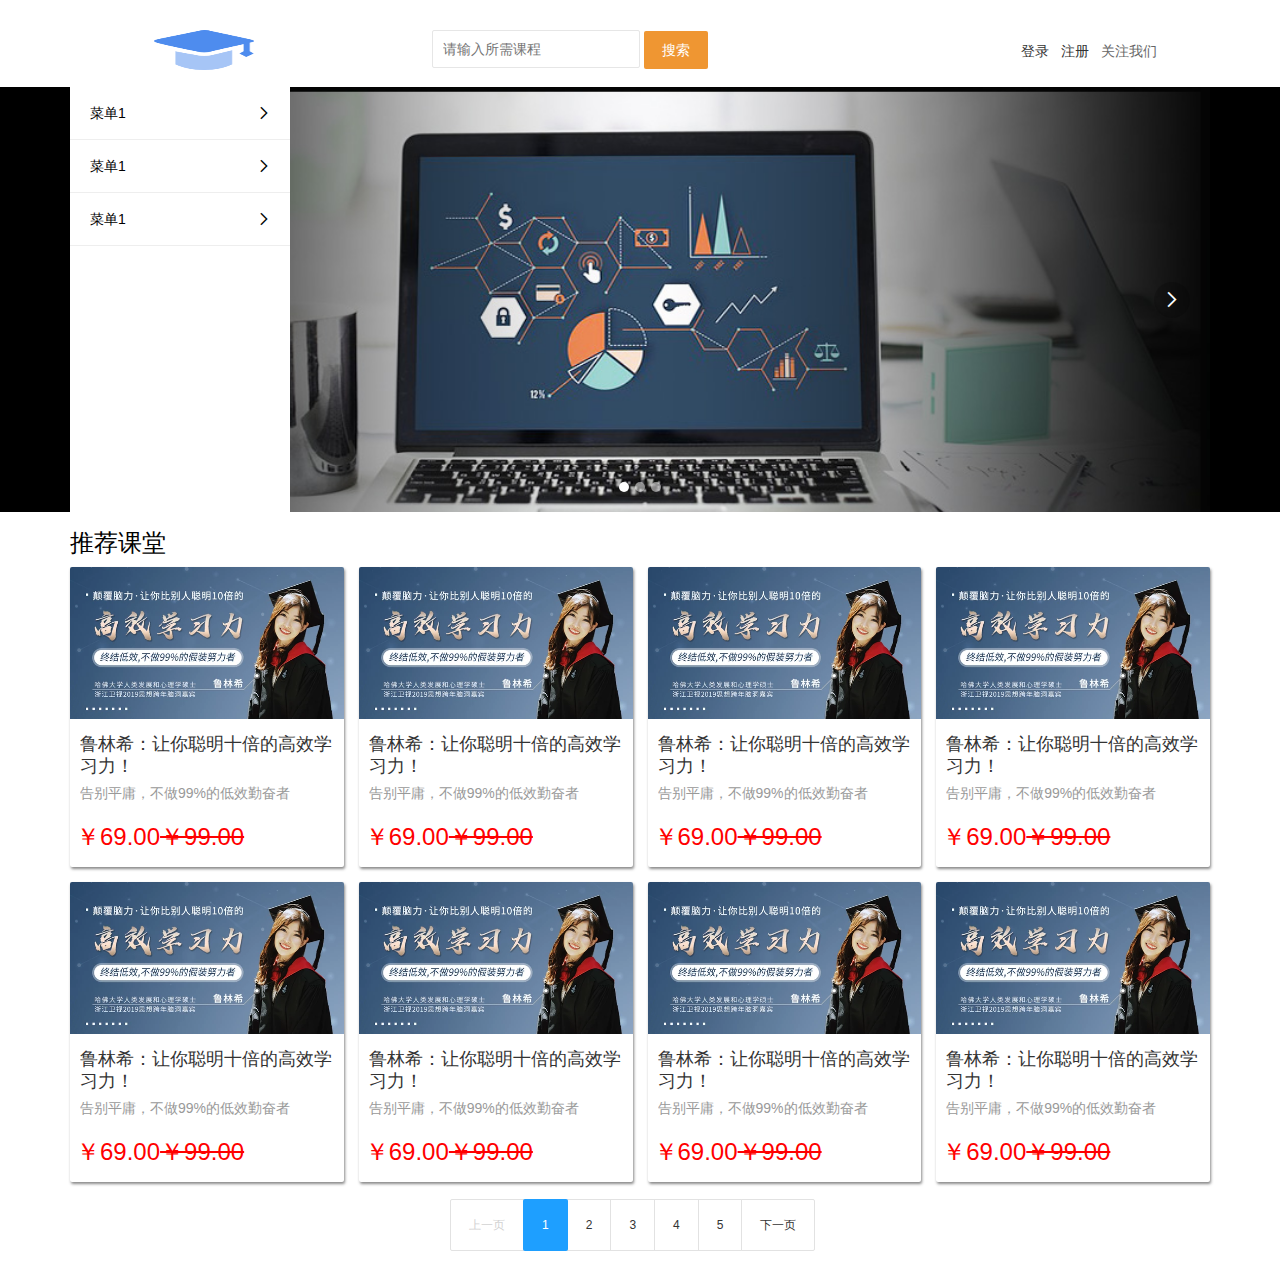
==== commit 7610edf5: "第二次提交" ====
--- a/LayUI/index.html
+++ b/LayUI/index.html
@@ -94,16 +94,16 @@
 			</div> 
 		</div>
 		<!--标题-->
-		<div class="layui-fluid">
+		<div class="layui-container">
 			<div class="layui-row index-title">
-			  <div class="layui-col-md12 layui-col-md-offset1">
+			  <div class="layui-col-md12 ">
 			    <h2 style="font-size: 24px;">推荐课堂</h2>
 			  </div>
 		
 			</div>
 		</div>
 		<!--视频-->
-		<div class="layui-fluid">
+		<div class="layui-container">
 			<div class="layui-row layui-col-space15 video-list">
 				<div class="layui-col-sm4 layui-col-md4 layui-col-lg3">
 					<div class="layui-card CourseListItem_ListItem">
--- a/LayUI/css/index.css
+++ b/LayUI/css/index.css
@@ -8,7 +8,7 @@
 		font-weight:bold
 }
 .video-list .layui-card{
-	height: 267px;
+	height: 300px;
 	box-shadow: 1px 2px 3px #888888;
 }
 .index-navigation{
